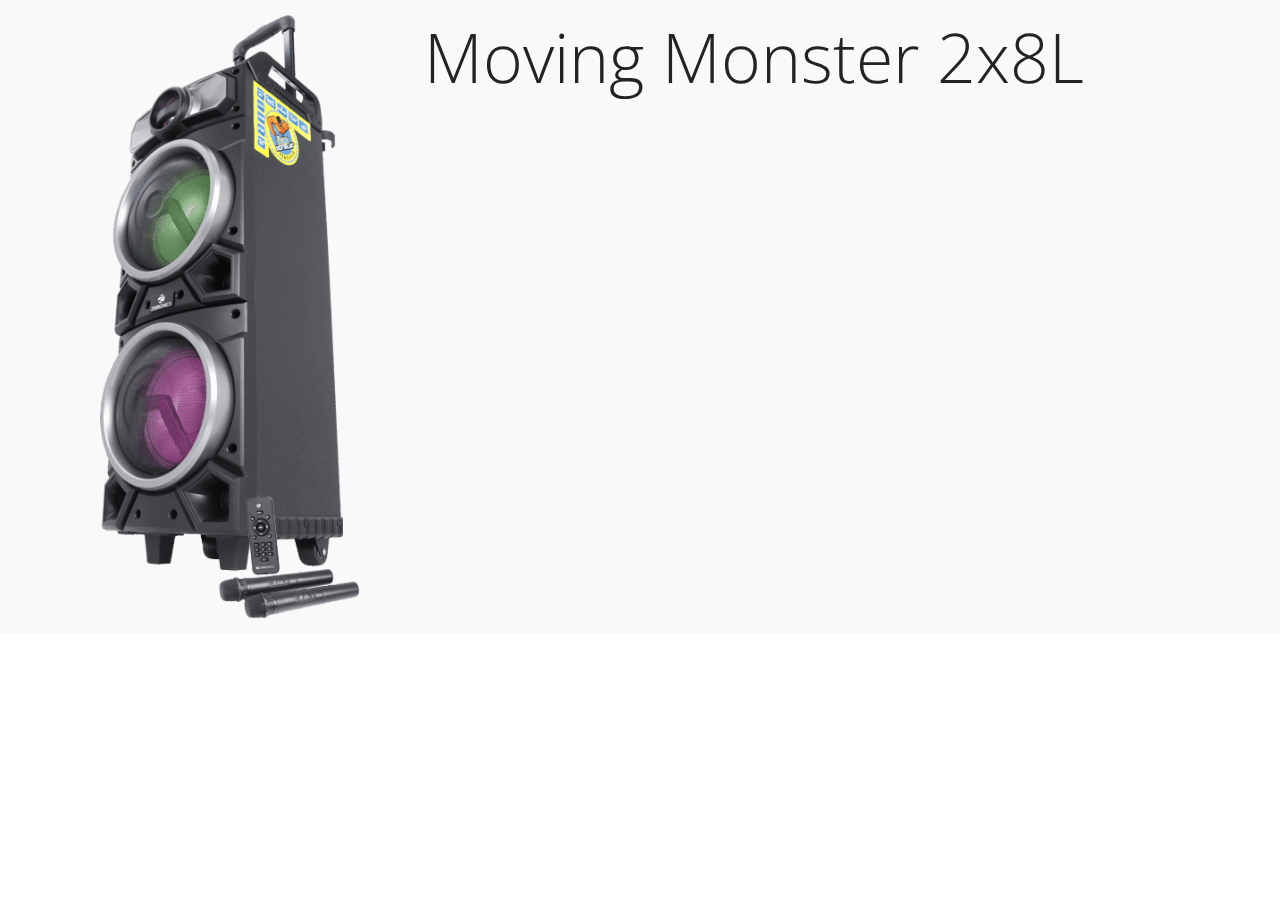
==== index.html @ f94acbcb "initial commit" ====
<!DOCTYPE html>
<html  >
<head>
  <!-- Site made with Mobirise Website Builder v4.10.2, https://mobirise.com -->
  <meta charset="UTF-8">
  <meta http-equiv="X-UA-Compatible" content="IE=edge">
  <meta name="generator" content="Mobirise v4.10.2, mobirise.com">
  <meta name="viewport" content="width=device-width, initial-scale=1, minimum-scale=1">
  <link rel="shortcut icon" href="assets/images/logo4.png" type="image/x-icon">
  <meta name="description" content="">
  
  <title>Home</title>
  <link rel="stylesheet" href="assets/tether/tether.min.css">
  <link rel="stylesheet" href="assets/bootstrap/css/bootstrap.min.css">
  <link rel="stylesheet" href="assets/bootstrap/css/bootstrap-grid.min.css">
  <link rel="stylesheet" href="assets/bootstrap/css/bootstrap-reboot.min.css">
  <link rel="stylesheet" href="assets/theme/css/style.css">
  <link rel="stylesheet" href="assets/mobirise/css/mbr-additional.css" type="text/css">
  <link rel="stylesheet" href="https://unpkg.com/aos@next/dist/aos.css" />

  
  
</head>
<body>
  <section class="services2 cid-rswo34LdG1" id="services2-0">
    <!---->
    
    <!---->
    <!--Overlay-->
    
    <!--Container-->
    <div class="container">
        <div class="col-md-12">
            <div class="media-container-row">
                <div class="mbr-figure" style="width: 30%;">
                    <img data-aos="zoom-out-up" src="assets/images/1-291x676.png" alt="Mobirise" title="">
                </div>
                <div class="align-left aside-content">
                    <h2 data-aos="slide-up" class="mbr-title pt-2 mbr-fonts-style display-1">Moving Monster 2x8L&nbsp;</h2>
                    <div class="mbr-section-text">
                        <p class="mbr-text text1 pt-2 mbr-light mbr-fonts-style display-7"></p>
                        
                    </div>
                    <!--Btn-->
                    
                </div>
            </div>
        </div>
    </div>
</section>


  <section class="engine"><a href="https://mobirise.info/e">how to make a site for free</a></section><script src="assets/web/assets/jquery/jquery.min.js"></script>
  <script src="assets/popper/popper.min.js"></script>
  <script src="assets/tether/tether.min.js"></script>
  <script src="assets/bootstrap/js/bootstrap.min.js"></script>
  <script src="assets/smoothscroll/smooth-scroll.js"></script>
  <script src="assets/theme/js/script.js"></script>
  <script src="https://code.jquery.com/jquery-3.3.1.js"></script>
  <script src="https://unpkg.com/aos@next/dist/aos.js"></script>
  <script>
      AOS.init({
          duration: 3000,
      });
    </script>
  
</body>
</html>
---- assets/theme/css/style.css ----
/*!
 * Mobirise v4 theme (https://mobirise.com/)
 * Copyright 2017 Mobirise
 */
section {
  background-color: #eeeeee; }

section,
.container,
.container-fluid {
  position: relative;
  word-wrap: break-word; }

a.mbr-iconfont:hover {
  text-decoration: none; }

.article .lead p, .article .lead ul, .article .lead ol, .article .lead pre, .article .lead blockquote {
  margin-bottom: 0; }

a {
  font-style: normal;
  font-weight: 400;
  cursor: pointer; }
  a, a:hover {
    text-decoration: none; }

figure {
  margin-bottom: 0; }

body {
  color: #232323; }

h1, h2, h3, h4, h5, h6,
.h1, .h2, .h3, .h4, .h5, .h6,
.display-1, .display-2, .display-3, .display-4 {
  line-height: 1;
  word-break: break-word;
  word-wrap: break-word; }

b, strong {
  font-weight: bold; }

blockquote {
  padding: 10px 0 10px 20px;
  position: relative;
  border-left: 2px solid;
  border-color: #ff3366; }

input:-webkit-autofill, input:-webkit-autofill:hover, input:-webkit-autofill:focus, input:-webkit-autofill:active {
  transition-delay: 9999s;
  transition-property: background-color, color; }

textarea[type="hidden"] {
  display: none; }

body {
  position: relative; }

section {
  background-position: 50% 50%;
  background-repeat: no-repeat;
  background-size: cover; }
  section .mbr-background-video,
  section .mbr-background-video-preview {
    position: absolute;
    bottom: 0;
    left: 0;
    right: 0;
    top: 0; }

.hidden {
  visibility: hidden; }

.mbr-z-index20 {
  z-index: 20; }

/*! Base colors */
.mbr-white {
  color: #ffffff; }

.mbr-black {
  color: #000000; }

.mbr-bg-white {
  background-color: #ffffff; }

.mbr-bg-black {
  background-color: #000000; }

/*! Text-aligns */
.align-left {
  text-align: left; }

.align-center {
  text-align: center; }

.align-right {
  text-align: right; }

@media (max-width: 767px) {
  .align-left, .align-center, .align-right, .mbr-section-btn, .mbr-section-title {
    text-align: center; } }
/*! Font-weight  */
.mbr-light {
  font-weight: 300; }

.mbr-regular {
  font-weight: 400; }

.mbr-semibold {
  font-weight: 500; }

.mbr-bold {
  font-weight: 700; }

/*! Media  */
.media-size-item {
  -webkit-flex: 1 1 auto;
  -moz-flex: 1 1 auto;
  -ms-flex: 1 1 auto;
  -o-flex: 1 1 auto;
  flex: 1 1 auto; }

.media-content {
  -webkit-flex-basis: 100%;
  flex-basis: 100%; }

.media-container-row {
  display: -ms-flexbox;
  display: -webkit-flex;
  display: flex;
  -webkit-flex-direction: row;
  -ms-flex-direction: row;
  flex-direction: row;
  -webkit-flex-wrap: wrap;
  -ms-flex-wrap: wrap;
  flex-wrap: wrap;
  -webkit-justify-content: center;
  -ms-flex-pack: center;
  justify-content: center;
  -webkit-align-content: center;
  -ms-flex-line-pack: center;
  align-content: center;
  -webkit-align-items: start;
  -ms-flex-align: start;
  align-items: start; }
  .media-container-row .media-size-item {
    width: 400px; }

.media-container-column {
  display: -ms-flexbox;
  display: -webkit-flex;
  display: flex;
  -webkit-flex-direction: column;
  -ms-flex-direction: column;
  flex-direction: column;
  -webkit-flex-wrap: wrap;
  -ms-flex-wrap: wrap;
  flex-wrap: wrap;
  -webkit-justify-content: center;
  -ms-flex-pack: center;
  justify-content: center;
  -webkit-align-content: center;
  -ms-flex-line-pack: center;
  align-content: center;
  -webkit-align-items: stretch;
  -ms-flex-align: stretch;
  align-items: stretch; }
  .media-container-column > * {
    width: 100%; }

@media (min-width: 992px) {
  .media-container-row {
    -webkit-flex-wrap: nowrap;
    -ms-flex-wrap: nowrap;
    flex-wrap: nowrap; } }
figure {
  overflow: hidden; }

figure[mbr-media-size] {
  transition: width 0.1s; }

.mbr-figure img, .mbr-figure iframe {
  display: block;
  width: 100%; }

.card {
  background-color: transparent;
  border: none; }

.card-box {
  width: 100%; }

.card-img {
  text-align: center;
  flex-shrink: 0;
  -webkit-flex-shrink: 0; }

.media {
  max-width: 100%;
  margin: 0 auto; }

.mbr-figure {
  -ms-flex-item-align: center;
  -ms-grid-row-align: center;
  -webkit-align-self: center;
  align-self: center; }

.media-container > div {
  max-width: 100%; }

.mbr-figure img, .card-img img {
  width: 100%; }

@media (max-width: 991px) {
  .media-size-item {
    width: auto !important; }

  .media {
    width: auto; }

  .mbr-figure {
    width: 100% !important; } }
/*! Buttons */
.mbr-section-btn {
  margin-left: -.25rem;
  margin-right: -.25rem;
  font-size: 0; }

nav .mbr-section-btn {
  margin-left: 0rem;
  margin-right: 0rem; }

/*! Btn icon margin */
.btn .mbr-iconfont, .btn.btn-sm .mbr-iconfont {
  cursor: pointer;
  margin-right: 0.5rem; }

.btn.btn-md .mbr-iconfont, .btn.btn-md .mbr-iconfont {
  margin-right: 0.8rem; }

.mbr-regular {
  font-weight: 400; }

.mbr-semibold {
  font-weight: 500; }

.mbr-bold {
  font-weight: 700; }

[type="submit"] {
  -webkit-appearance: none; }

/*! Full-screen */
.mbr-fullscreen .mbr-overlay {
  min-height: 100vh; }

.mbr-fullscreen {
  display: flex;
  display: -webkit-flex;
  display: -moz-flex;
  display: -ms-flex;
  display: -o-flex;
  align-items: center;
  -webkit-align-items: center;
  min-height: 100vh;
  padding-top: 3rem;
  padding-bottom: 3rem; }

/*! Map */
.map {
  height: 25rem;
  position: relative; }
  .map iframe {
    width: 100%;
    height: 100%; }

/* Form */
.form-asterisk {
  font-family: initial;
  position: absolute;
  top: -2px;
  font-weight: normal; }

/*! Scroll to top arrow */
.mbr-arrow-up {
  bottom: 25px;
  right: 90px;
  position: fixed;
  text-align: right;
  z-index: 5000;
  color: #ffffff;
  font-size: 32px;
  transform: rotate(180deg);
  -webkit-transform: rotate(180deg); }

.mbr-arrow-up a {
  background: rgba(0, 0, 0, 0.2);
  border-radius: 3px;
  color: #fff;
  display: inline-block;
  height: 60px;
  width: 60px;
  outline-style: none !important;
  position: relative;
  text-decoration: none;
  transition: all .3s ease-in-out;
  cursor: pointer;
  text-align: center; }
  .mbr-arrow-up a:hover {
    background-color: rgba(0, 0, 0, 0.4); }
  .mbr-arrow-up a i {
    line-height: 60px; }

.mbr-arrow-up-icon {
  display: block;
  color: #fff; }

.mbr-arrow-up-icon::before {
  content: "\203a";
  display: inline-block;
  font-family: serif;
  font-size: 32px;
  line-height: 1;
  font-style: normal;
  position: relative;
  top: 6px;
  left: -4px;
  -webkit-transform: rotate(-90deg);
  transform: rotate(-90deg); }

/*! Arrow Down */
.mbr-arrow {
  position: absolute;
  bottom: 45px;
  left: 50%;
  width: 60px;
  height: 60px;
  cursor: pointer;
  background-color: rgba(80, 80, 80, 0.5);
  border-radius: 50%;
  -webkit-transform: translateX(-50%);
  transform: translateX(-50%); }
  .mbr-arrow > a {
    display: inline-block;
    text-decoration: none;
    outline-style: none;
    -webkit-animation: arrowdown 1.7s ease-in-out infinite;
    animation: arrowdown 1.7s ease-in-out infinite; }
    .mbr-arrow > a > i {
      position: absolute;
      top: -2px;
      left: 15px;
      font-size: 2rem; }

@keyframes arrowdown {
  0% {
    transform: translateY(0px);
    -webkit-transform: translateY(0px); }
  50% {
    transform: translateY(-5px);
    -webkit-transform: translateY(-5px); }
  100% {
    transform: translateY(0px);
    -webkit-transform: translateY(0px); } }
@-webkit-keyframes arrowdown {
  0% {
    transform: translateY(0px);
    -webkit-transform: translateY(0px); }
  50% {
    transform: translateY(-5px);
    -webkit-transform: translateY(-5px); }
  100% {
    transform: translateY(0px);
    -webkit-transform: translateY(0px); } }
@media (max-width: 500px) {
  .mbr-arrow-up {
    left: 50%;
    right: auto;
    transform: translateX(-50%) rotate(180deg);
    -webkit-transform: translateX(-50%) rotate(180deg); } }
/*Gradients animation*/
@keyframes gradient-animation {
  from {
    background-position: 0% 100%;
    animation-timing-function: ease-in-out; }
  to {
    background-position: 100% 0%;
    animation-timing-function: ease-in-out; } }
@-webkit-keyframes gradient-animation {
  from {
    background-position: 0% 100%;
    animation-timing-function: ease-in-out; }
  to {
    background-position: 100% 0%;
    animation-timing-function: ease-in-out; } }
.bg-gradient {
  background-size: 200% 200%;
  animation: gradient-animation 5s infinite alternate;
  -webkit-animation: gradient-animation 5s infinite alternate; }

.menu .navbar-brand {
  display: -webkit-flex; }
  .menu .navbar-brand span {
    display: flex;
    display: -webkit-flex; }
  .menu .navbar-brand .navbar-caption-wrap {
    display: -webkit-flex; }
  .menu .navbar-brand .navbar-logo img {
    display: -webkit-flex; }
@media (min-width: 768px) and (max-width: 991px) {
  .menu .navbar-toggleable-sm .navbar-nav {
    display: -webkit-box;
    display: -webkit-flex;
    display: -ms-flexbox; } }
@media (max-width: 991px) {
  .menu .navbar-collapse {
    max-height: 93.5vh; }
    .menu .navbar-collapse.show {
      overflow: auto; } }
@media (min-width: 992px) {
  .menu .navbar-nav.nav-dropdown {
    display: -webkit-flex; }
  .menu .navbar-toggleable-sm .navbar-collapse {
    display: -webkit-flex !important; } }
@media (max-width: 767px) {
  .menu .navbar-collapse {
    max-height: 80vh; } }

.navbar {
  display: -webkit-flex;
  -webkit-flex-wrap: wrap;
  -webkit-align-items: center;
  -webkit-justify-content: space-between; }

.navbar-collapse {
  -webkit-flex-basis: 100%;
  -webkit-flex-grow: 1;
  -webkit-align-items: center; }

.nav-dropdown .link {
  padding: .667em 1.667em !important;
  margin: 0 !important; }

.nav {
  display: -webkit-flex;
  -webkit-flex-wrap: wrap; }

.row {
  display: -webkit-flex;
  -webkit-flex-wrap: wrap; }

.justify-content-center {
  -webkit-justify-content: center; }

.form-inline {
  display: -webkit-flex;
  -webkit-flex-flow: row wrap;
  -webkit-align-items: center; }

.card-wrapper {
  -webkit-flex: 1; }

.carousel-control {
  z-index: 10;
  display: -webkit-flex;
  -webkit-align-items: center;
  -webkit-justify-content: center; }

.carousel-controls {
  display: -webkit-flex; }

.media {
  display: -webkit-flex; }

.form-group:focus {
  outline: none; }

.jq-selectbox__select {
  padding: 1.07em .5em;
  position: absolute;
  top: 0;
  left: 0;
  width: 100%; }

.jq-selectbox__dropdown {
  position: absolute;
  top: 100% !important;
  left: 0 !important;
  width: 100% !important; }

.jq-selectbox__trigger-arrow {
  transform: translateY(-50%); }

.jq-selectbox li {
  padding: 1.07em .5em; }

.modal-dialog, .modal-content {
  height: 100%; }

.modal-dialog .carousel-inner {
  height: 100%;
  height: -webkit-fill-available;
  height: fill-available; }

.carousel-item {
  text-align: center; }

.carousel-item img {
  margin: auto; }
.engine {
	position: absolute;
	text-indent: -2400px;
	text-align: center;
	padding: 0;
	top: 0;
	left: -2400px;
}
---- assets/mobirise/css/mbr-additional.css ----
@import url(https://fonts.googleapis.com/css?family=Open+Sans:300,300i,400,400i,600,600i,700,700i,800,800i);





body {
  font-style: normal;
  line-height: 1.5;
}
.mbr-section-title {
  font-style: normal;
  line-height: 1.2;
}
.mbr-section-subtitle {
  line-height: 1.3;
}
.mbr-text {
  font-style: normal;
  line-height: 1.6;
}
.display-1 {
  font-family: 'Open Sans', sans-serif;
  font-size: 4.25rem;
}
.display-1 > .mbr-iconfont {
  font-size: 6.8rem;
}
.display-2 {
  font-family: 'Open Sans', sans-serif;
  font-size: 3rem;
}
.display-2 > .mbr-iconfont {
  font-size: 4.8rem;
}
.display-4 {
  font-family: 'Open Sans', sans-serif;
  font-size: 1rem;
}
.display-4 > .mbr-iconfont {
  font-size: 1.6rem;
}
.display-5 {
  font-family: 'Open Sans', sans-serif;
  font-size: 1.5rem;
}
.display-5 > .mbr-iconfont {
  font-size: 2.4rem;
}
.display-7 {
  font-family: 'Open Sans', sans-serif;
  font-size: 1rem;
}
.display-7 > .mbr-iconfont {
  font-size: 1.6rem;
}
/* ---- Fluid typography for mobile devices ---- */
/* 1.4 - font scale ratio ( bootstrap == 1.42857 ) */
/* 100vw - current viewport width */
/* (48 - 20)  48 == 48rem == 768px, 20 == 20rem == 320px(minimal supported viewport) */
/* 0.65 - min scale variable, may vary */
@media (max-width: 768px) {
  .display-1 {
    font-size: 3.4rem;
    font-size: calc( 2.1374999999999997rem + (4.25 - 2.1374999999999997) * ((100vw - 20rem) / (48 - 20)));
    line-height: calc( 1.4 * (2.1374999999999997rem + (4.25 - 2.1374999999999997) * ((100vw - 20rem) / (48 - 20))));
  }
  .display-2 {
    font-size: 2.4rem;
    font-size: calc( 1.7rem + (3 - 1.7) * ((100vw - 20rem) / (48 - 20)));
    line-height: calc( 1.4 * (1.7rem + (3 - 1.7) * ((100vw - 20rem) / (48 - 20))));
  }
  .display-4 {
    font-size: 0.8rem;
    font-size: calc( 1rem + (1 - 1) * ((100vw - 20rem) / (48 - 20)));
    line-height: calc( 1.4 * (1rem + (1 - 1) * ((100vw - 20rem) / (48 - 20))));
  }
  .display-5 {
    font-size: 1.2rem;
    font-size: calc( 1.175rem + (1.5 - 1.175) * ((100vw - 20rem) / (48 - 20)));
    line-height: calc( 1.4 * (1.175rem + (1.5 - 1.175) * ((100vw - 20rem) / (48 - 20))));
  }
}
/* Buttons */
.btn {
  font-weight: 500;
  border-width: 2px;
  font-style: normal;
  letter-spacing: 1px;
  margin: .4rem .8rem;
  white-space: normal;
  -webkit-transition: all 0.3s ease-in-out;
  -moz-transition: all 0.3s ease-in-out;
  transition: all 0.3s ease-in-out;
  display: inline-flex;
  align-items: center;
  justify-content: center;
  word-break: break-word;
  -webkit-align-items: center;
  -webkit-justify-content: center;
  display: -webkit-inline-flex;
  padding: 1rem 3rem;
  border-radius: 3px;
}
.btn-sm {
  font-weight: 500;
  letter-spacing: 1px;
  -webkit-transition: all 0.3s ease-in-out;
  -moz-transition: all 0.3s ease-in-out;
  transition: all 0.3s ease-in-out;
  padding: 0.6rem 1.5rem;
  border-radius: 3px;
}
.btn-md {
  font-weight: 500;
  letter-spacing: 1px;
  margin: .4rem .8rem !important;
  -webkit-transition: all 0.3s ease-in-out;
  -moz-transition: all 0.3s ease-in-out;
  transition: all 0.3s ease-in-out;
  padding: 1rem 3rem;
  border-radius: 3px;
}
.btn-lg {
  font-weight: 500;
  letter-spacing: 1px;
  margin: .4rem .8rem !important;
  -webkit-transition: all 0.3s ease-in-out;
  -moz-transition: all 0.3s ease-in-out;
  transition: all 0.3s ease-in-out;
  padding: 1.2rem 3.2rem;
  border-radius: 3px;
}
.bg-primary {
  background-color: #149dcc !important;
}
.bg-success {
  background-color: #f7ed4a !important;
}
.bg-info {
  background-color: #82786e !important;
}
.bg-warning {
  background-color: #879a9f !important;
}
.bg-danger {
  background-color: #b1a374 !important;
}
.btn-primary,
.btn-primary:active {
  background-color: #149dcc !important;
  border-color: #149dcc !important;
  color: #ffffff !important;
}
.btn-primary:hover,
.btn-primary:focus,
.btn-primary.focus,
.btn-primary.active {
  color: #ffffff !important;
  background-color: #0d6786 !important;
  border-color: #0d6786 !important;
}
.btn-primary.disabled,
.btn-primary:disabled {
  color: #ffffff !important;
  background-color: #0d6786 !important;
  border-color: #0d6786 !important;
}
.btn-secondary,
.btn-secondary:active {
  background-color: #ff3366 !important;
  border-color: #ff3366 !important;
  color: #ffffff !important;
}
.btn-secondary:hover,
.btn-secondary:focus,
.btn-secondary.focus,
.btn-secondary.active {
  color: #ffffff !important;
  background-color: #e50039 !important;
  border-color: #e50039 !important;
}
.btn-secondary.disabled,
.btn-secondary:disabled {
  color: #ffffff !important;
  background-color: #e50039 !important;
  border-color: #e50039 !important;
}
.btn-info,
.btn-info:active {
  background-color: #82786e !important;
  border-color: #82786e !important;
  color: #ffffff !important;
}
.btn-info:hover,
.btn-info:focus,
.btn-info.focus,
.btn-info.active {
  color: #ffffff !important;
  background-color: #59524b !important;
  border-color: #59524b !important;
}
.btn-info.disabled,
.btn-info:disabled {
  color: #ffffff !important;
  background-color: #59524b !important;
  border-color: #59524b !important;
}
.btn-success,
.btn-success:active {
  background-color: #f7ed4a !important;
  border-color: #f7ed4a !important;
  color: #3f3c03 !important;
}
.btn-success:hover,
.btn-success:focus,
.btn-success.focus,
.btn-success.active {
  color: #3f3c03 !important;
  background-color: #eadd0a !important;
  border-color: #eadd0a !important;
}
.btn-success.disabled,
.btn-success:disabled {
  color: #3f3c03 !important;
  background-color: #eadd0a !important;
  border-color: #eadd0a !important;
}
.btn-warning,
.btn-warning:active {
  background-color: #879a9f !important;
  border-color: #879a9f !important;
  color: #ffffff !important;
}
.btn-warning:hover,
.btn-warning:focus,
.btn-warning.focus,
.btn-warning.active {
  color: #ffffff !important;
  background-color: #617479 !important;
  border-color: #617479 !important;
}
.btn-warning.disabled,
.btn-warning:disabled {
  color: #ffffff !important;
  background-color: #617479 !important;
  border-color: #617479 !important;
}
.btn-danger,
.btn-danger:active {
  background-color: #b1a374 !important;
  border-color: #b1a374 !important;
  color: #ffffff !important;
}
.btn-danger:hover,
.btn-danger:focus,
.btn-danger.focus,
.btn-danger.active {
  color: #ffffff !important;
  background-color: #8b7d4e !important;
  border-color: #8b7d4e !important;
}
.btn-danger.disabled,
.btn-danger:disabled {
  color: #ffffff !important;
  background-color: #8b7d4e !important;
  border-color: #8b7d4e !important;
}
.btn-white {
  color: #333333 !important;
}
.btn-white,
.btn-white:active {
  background-color: #ffffff !important;
  border-color: #ffffff !important;
  color: #808080 !important;
}
.btn-white:hover,
.btn-white:focus,
.btn-white.focus,
.btn-white.active {
  color: #808080 !important;
  background-color: #d9d9d9 !important;
  border-color: #d9d9d9 !important;
}
.btn-white.disabled,
.btn-white:disabled {
  color: #808080 !important;
  background-color: #d9d9d9 !important;
  border-color: #d9d9d9 !important;
}
.btn-black,
.btn-black:active {
  background-color: #333333 !important;
  border-color: #333333 !important;
  color: #ffffff !important;
}
.btn-black:hover,
.btn-black:focus,
.btn-black.focus,
.btn-black.active {
  color: #ffffff !important;
  background-color: #0d0d0d !important;
  border-color: #0d0d0d !important;
}
.btn-black.disabled,
.btn-black:disabled {
  color: #ffffff !important;
  background-color: #0d0d0d !important;
  border-color: #0d0d0d !important;
}
.btn-primary-outline,
.btn-primary-outline:active {
  background: none;
  border-color: #0b566f;
  color: #0b566f;
}
.btn-primary-outline:hover,
.btn-primary-outline:focus,
.btn-primary-outline.focus,
.btn-primary-outline.active {
  color: #ffffff;
  background-color: #149dcc;
  border-color: #149dcc;
}
.btn-primary-outline.disabled,
.btn-primary-outline:disabled {
  color: #ffffff !important;
  background-color: #149dcc !important;
  border-color: #149dcc !important;
}
.btn-secondary-outline,
.btn-secondary-outline:active {
  background: none;
  border-color: #cc0033;
  color: #cc0033;
}
.btn-secondary-outline:hover,
.btn-secondary-outline:focus,
.btn-secondary-outline.focus,
.btn-secondary-outline.active {
  color: #ffffff;
  background-color: #ff3366;
  border-color: #ff3366;
}
.btn-secondary-outline.disabled,
.btn-secondary-outline:disabled {
  color: #ffffff !important;
  background-color: #ff3366 !important;
  border-color: #ff3366 !important;
}
.btn-info-outline,
.btn-info-outline:active {
  background: none;
  border-color: #4b453f;
  color: #4b453f;
}
.btn-info-outline:hover,
.btn-info-outline:focus,
.btn-info-outline.focus,
.btn-info-outline.active {
  color: #ffffff;
  background-color: #82786e;
  border-color: #82786e;
}
.btn-info-outline.disabled,
.btn-info-outline:disabled {
  color: #ffffff !important;
  background-color: #82786e !important;
  border-color: #82786e !important;
}
.btn-success-outline,
.btn-success-outline:active {
  background: none;
  border-color: #d2c609;
  color: #d2c609;
}
.btn-success-outline:hover,
.btn-success-outline:focus,
.btn-success-outline.focus,
.btn-success-outline.active {
  color: #3f3c03;
  background-color: #f7ed4a;
  border-color: #f7ed4a;
}
.btn-success-outline.disabled,
.btn-success-outline:disabled {
  color: #3f3c03 !important;
  background-color: #f7ed4a !important;
  border-color: #f7ed4a !important;
}
.btn-warning-outline,
.btn-warning-outline:active {
  background: none;
  border-color: #55666b;
  color: #55666b;
}
.btn-warning-outline:hover,
.btn-warning-outline:focus,
.btn-warning-outline.focus,
.btn-warning-outline.active {
  color: #ffffff;
  background-color: #879a9f;
  border-color: #879a9f;
}
.btn-warning-outline.disabled,
.btn-warning-outline:disabled {
  color: #ffffff !important;
  background-color: #879a9f !important;
  border-color: #879a9f !important;
}
.btn-danger-outline,
.btn-danger-outline:active {
  background: none;
  border-color: #7a6e45;
  color: #7a6e45;
}
.btn-danger-outline:hover,
.btn-danger-outline:focus,
.btn-danger-outline.focus,
.btn-danger-outline.active {
  color: #ffffff;
  background-color: #b1a374;
  border-color: #b1a374;
}
.btn-danger-outline.disabled,
.btn-danger-outline:disabled {
  color: #ffffff !important;
  background-color: #b1a374 !important;
  border-color: #b1a374 !important;
}
.btn-black-outline,
.btn-black-outline:active {
  background: none;
  border-color: #000000;
  color: #000000;
}
.btn-black-outline:hover,
.btn-black-outline:focus,
.btn-black-outline.focus,
.btn-black-outline.active {
  color: #ffffff;
  background-color: #333333;
  border-color: #333333;
}
.btn-black-outline.disabled,
.btn-black-outline:disabled {
  color: #ffffff !important;
  background-color: #333333 !important;
  border-color: #333333 !important;
}
.btn-white-outline,
.btn-white-outline:active,
.btn-white-outline.active {
  background: none;
  border-color: #ffffff;
  color: #ffffff;
}
.btn-white-outline:hover,
.btn-white-outline:focus,
.btn-white-outline.focus {
  color: #333333;
  background-color: #ffffff;
  border-color: #ffffff;
}
.text-primary {
  color: #149dcc !important;
}
.text-secondary {
  color: #ff3366 !important;
}
.text-success {
  color: #f7ed4a !important;
}
.text-info {
  color: #82786e !important;
}
.text-warning {
  color: #879a9f !important;
}
.text-danger {
  color: #b1a374 !important;
}
.text-white {
  color: #ffffff !important;
}
.text-black {
  color: #000000 !important;
}
a.text-primary:hover,
a.text-primary:focus {
  color: #0b566f !important;
}
a.text-secondary:hover,
a.text-secondary:focus {
  color: #cc0033 !important;
}
a.text-success:hover,
a.text-success:focus {
  color: #d2c609 !important;
}
a.text-info:hover,
a.text-info:focus {
  color: #4b453f !important;
}
a.text-warning:hover,
a.text-warning:focus {
  color: #55666b !important;
}
a.text-danger:hover,
a.text-danger:focus {
  color: #7a6e45 !important;
}
a.text-white:hover,
a.text-white:focus {
  color: #b3b3b3 !important;
}
a.text-black:hover,
a.text-black:focus {
  color: #4d4d4d !important;
}
.alert-success {
  background-color: #70c770;
}
.alert-info {
  background-color: #82786e;
}
.alert-warning {
  background-color: #879a9f;
}
.alert-danger {
  background-color: #b1a374;
}
.mbr-section-btn a.btn:not(.btn-form) {
  border-radius: 100px;
}
.mbr-section-btn a.btn:not(.btn-form):hover,
.mbr-section-btn a.btn:not(.btn-form):focus {
  box-shadow: none !important;
}
.mbr-section-btn a.btn:not(.btn-form):hover,
.mbr-section-btn a.btn:not(.btn-form):focus {
  box-shadow: 0 10px 40px 0 rgba(0, 0, 0, 0.2) !important;
  -webkit-box-shadow: 0 10px 40px 0 rgba(0, 0, 0, 0.2) !important;
}
.mbr-gallery-filter li a {
  border-radius: 100px !important;
}
.mbr-gallery-filter li.active .btn {
  background-color: #149dcc;
  border-color: #149dcc;
  color: #ffffff;
}
.mbr-gallery-filter li.active .btn:focus {
  box-shadow: none;
}
.nav-tabs .nav-link {
  border-radius: 100px !important;
}
.btn-form {
  border-radius: 0;
}
.btn-form:hover {
  cursor: pointer;
}
a,
a:hover {
  color: #149dcc;
}
.mbr-plan-header.bg-primary .mbr-plan-subtitle,
.mbr-plan-header.bg-primary .mbr-plan-price-desc {
  color: #b4e6f8;
}
.mbr-plan-header.bg-success .mbr-plan-subtitle,
.mbr-plan-header.bg-success .mbr-plan-price-desc {
  color: #ffffff;
}
.mbr-plan-header.bg-info .mbr-plan-subtitle,
.mbr-plan-header.bg-info .mbr-plan-price-desc {
  color: #beb8b2;
}
.mbr-plan-header.bg-warning .mbr-plan-subtitle,
.mbr-plan-header.bg-warning .mbr-plan-price-desc {
  color: #ced6d8;
}
.mbr-plan-header.bg-danger .mbr-plan-subtitle,
.mbr-plan-header.bg-danger .mbr-plan-price-desc {
  color: #dfd9c6;
}
/* Scroll to top button*/
.scrollToTop_wraper {
  display: none;
}
#scrollToTop a i:before {
  content: '';
  position: absolute;
  height: 40%;
  top: 25%;
  background: #fff;
  width: 2px;
  left: calc(50% - 1px);
}
#scrollToTop a i:after {
  content: '';
  position: absolute;
  display: block;
  border-top: 2px solid #fff;
  border-right: 2px solid #fff;
  width: 40%;
  height: 40%;
  left: 30%;
  bottom: 30%;
  transform: rotate(135deg);
  -webkit-transform: rotate(135deg);
}
/* Others*/
.note-check a[data-value=Rubik] {
  font-style: normal;
}
.mbr-arrow a {
  color: #ffffff;
}
@media (max-width: 767px) {
  .mbr-arrow {
    display: none;
  }
}
.form-control-label {
  position: relative;
  cursor: pointer;
  margin-bottom: .357em;
  padding: 0;
}
.alert {
  color: #ffffff;
  border-radius: 0;
  border: 0;
  font-size: .875rem;
  line-height: 1.5;
  margin-bottom: 1.875rem;
  padding: 1.25rem;
  position: relative;
}
.alert.alert-form::after {
  background-color: inherit;
  bottom: -7px;
  content: "";
  display: block;
  height: 14px;
  left: 50%;
  margin-left: -7px;
  position: absolute;
  transform: rotate(45deg);
  width: 14px;
  -webkit-transform: rotate(45deg);
}
.form-control {
  background-color: #f5f5f5;
  box-shadow: none;
  color: #565656;
  font-family: 'Open Sans', sans-serif;
  font-size: 1rem;
  line-height: 1.43;
  min-height: 3.5em;
  padding: 1.07em .5em;
}
.form-control > .mbr-iconfont {
  font-size: 1.6rem;
}
.form-control,
.form-control:focus {
  border: 1px solid #e8e8e8;
}
.form-active .form-control:invalid {
  border-color: red;
}
.mbr-overlay {
  background-color: #000;
  bottom: 0;
  left: 0;
  opacity: .5;
  position: absolute;
  right: 0;
  top: 0;
  z-index: 0;
  pointer-events: none;
}
blockquote {
  font-style: italic;
  padding: 10px 0 10px 20px;
  font-size: 1.09rem;
  position: relative;
  border-color: #149dcc;
  border-width: 3px;
}
ul,
ol,
pre,
blockquote {
  margin-bottom: 2.3125rem;
}
pre {
  background: #f4f4f4;
  padding: 10px 24px;
  white-space: pre-wrap;
}
.inactive {
  -webkit-user-select: none;
  -moz-user-select: none;
  -ms-user-select: none;
  user-select: none;
  pointer-events: none;
  -webkit-user-drag: none;
  user-drag: none;
}
.mbr-section__comments .row {
  justify-content: center;
  -webkit-justify-content: center;
}
/* Forms */
.mbr-form .btn {
  margin: .4rem 0;
}
.mbr-form .input-group-btn a.btn {
  border-radius: 100px !important;
}
.mbr-form .input-group-btn a.btn:hover {
  box-shadow: 0 10px 40px 0 rgba(0, 0, 0, 0.2);
}
.mbr-form .input-group-btn button[type="submit"] {
  border-radius: 100px !important;
  padding: 1rem 3rem;
}
.mbr-form .input-group-btn button[type="submit"]:hover {
  box-shadow: 0 10px 40px 0 rgba(0, 0, 0, 0.2);
}
.form2 .form-control {
  border-top-left-radius: 100px;
  border-bottom-left-radius: 100px;
}
.form2 .input-group-btn a.btn {
  border-top-left-radius: 0 !important;
  border-bottom-left-radius: 0 !important;
}
.form2 .input-group-btn button[type="submit"] {
  border-top-left-radius: 0 !important;
  border-bottom-left-radius: 0 !important;
}
.form3 input[type="email"] {
  border-radius: 100px !important;
}
@media (max-width: 349px) {
  .form2 input[type="email"] {
    border-radius: 100px !important;
  }
  .form2 .input-group-btn a.btn {
    border-radius: 100px !important;
  }
  .form2 .input-group-btn button[type="submit"] {
    border-radius: 100px !important;
  }
}
@media (max-width: 767px) {
  .btn {
    font-size: .75rem !important;
  }
  .btn .mbr-iconfont {
    font-size: 1rem !important;
  }
}
/* Social block */
.btn-social {
  font-size: 20px;
  border-radius: 50%;
  padding: 0;
  width: 44px;
  height: 44px;
  line-height: 44px;
  text-align: center;
  position: relative;
  border: 2px solid #c0a375;
  border-color: #149dcc;
  color: #232323;
  cursor: pointer;
}
.btn-social i {
  top: 0;
  line-height: 44px;
  width: 44px;
}
.btn-social:hover {
  color: #fff;
  background: #149dcc;
}
.btn-social + .btn {
  margin-left: .1rem;
}
/* Footer */
.mbr-footer-content li::before,
.mbr-footer .mbr-contacts li::before {
  background: #149dcc;
}
.mbr-footer-content li a:hover,
.mbr-footer .mbr-contacts li a:hover {
  color: #149dcc;
}
.footer3 input[type="email"],
.footer4 input[type="email"] {
  border-radius: 100px !important;
}
.footer3 .input-group-btn a.btn,
.footer4 .input-group-btn a.btn {
  border-radius: 100px !important;
}
.footer3 .input-group-btn button[type="submit"],
.footer4 .input-group-btn button[type="submit"] {
  border-radius: 100px !important;
}
/* Headers*/
.header13 .form-inline input[type="email"],
.header14 .form-inline input[type="email"] {
  border-radius: 100px;
}
.header13 .form-inline input[type="text"],
.header14 .form-inline input[type="text"] {
  border-radius: 100px;
}
.header13 .form-inline input[type="tel"],
.header14 .form-inline input[type="tel"] {
  border-radius: 100px;
}
.header13 .form-inline a.btn,
.header14 .form-inline a.btn {
  border-radius: 100px;
}
.header13 .form-inline button,
.header14 .form-inline button {
  border-radius: 100px !important;
}
.offset-1 {
  margin-left: 8.33333%;
}
.offset-2 {
  margin-left: 16.66667%;
}
.offset-3 {
  margin-left: 25%;
}
.offset-4 {
  margin-left: 33.33333%;
}
.offset-5 {
  margin-left: 41.66667%;
}
.offset-6 {
  margin-left: 50%;
}
.offset-7 {
  margin-left: 58.33333%;
}
.offset-8 {
  margin-left: 66.66667%;
}
.offset-9 {
  margin-left: 75%;
}
.offset-10 {
  margin-left: 83.33333%;
}
.offset-11 {
  margin-left: 91.66667%;
}
@media (min-width: 576px) {
  .offset-sm-0 {
    margin-left: 0%;
  }
  .offset-sm-1 {
    margin-left: 8.33333%;
  }
  .offset-sm-2 {
    margin-left: 16.66667%;
  }
  .offset-sm-3 {
    margin-left: 25%;
  }
  .offset-sm-4 {
    margin-left: 33.33333%;
  }
  .offset-sm-5 {
    margin-left: 41.66667%;
  }
  .offset-sm-6 {
    margin-left: 50%;
  }
  .offset-sm-7 {
    margin-left: 58.33333%;
  }
  .offset-sm-8 {
    margin-left: 66.66667%;
  }
  .offset-sm-9 {
    margin-left: 75%;
  }
  .offset-sm-10 {
    margin-left: 83.33333%;
  }
  .offset-sm-11 {
    margin-left: 91.66667%;
  }
}
@media (min-width: 768px) {
  .offset-md-0 {
    margin-left: 0%;
  }
  .offset-md-1 {
    margin-left: 8.33333%;
  }
  .offset-md-2 {
    margin-left: 16.66667%;
  }
  .offset-md-3 {
    margin-left: 25%;
  }
  .offset-md-4 {
    margin-left: 33.33333%;
  }
  .offset-md-5 {
    margin-left: 41.66667%;
  }
  .offset-md-6 {
    margin-left: 50%;
  }
  .offset-md-7 {
    margin-left: 58.33333%;
  }
  .offset-md-8 {
    margin-left: 66.66667%;
  }
  .offset-md-9 {
    margin-left: 75%;
  }
  .offset-md-10 {
    margin-left: 83.33333%;
  }
  .offset-md-11 {
    margin-left: 91.66667%;
  }
}
@media (min-width: 992px) {
  .offset-lg-0 {
    margin-left: 0%;
  }
  .offset-lg-1 {
    margin-left: 8.33333%;
  }
  .offset-lg-2 {
    margin-left: 16.66667%;
  }
  .offset-lg-3 {
    margin-left: 25%;
  }
  .offset-lg-4 {
    margin-left: 33.33333%;
  }
  .offset-lg-5 {
    margin-left: 41.66667%;
  }
  .offset-lg-6 {
    margin-left: 50%;
  }
  .offset-lg-7 {
    margin-left: 58.33333%;
  }
  .offset-lg-8 {
    margin-left: 66.66667%;
  }
  .offset-lg-9 {
    margin-left: 75%;
  }
  .offset-lg-10 {
    margin-left: 83.33333%;
  }
  .offset-lg-11 {
    margin-left: 91.66667%;
  }
}
@media (min-width: 1200px) {
  .offset-xl-0 {
    margin-left: 0%;
  }
  .offset-xl-1 {
    margin-left: 8.33333%;
  }
  .offset-xl-2 {
    margin-left: 16.66667%;
  }
  .offset-xl-3 {
    margin-left: 25%;
  }
  .offset-xl-4 {
    margin-left: 33.33333%;
  }
  .offset-xl-5 {
    margin-left: 41.66667%;
  }
  .offset-xl-6 {
    margin-left: 50%;
  }
  .offset-xl-7 {
    margin-left: 58.33333%;
  }
  .offset-xl-8 {
    margin-left: 66.66667%;
  }
  .offset-xl-9 {
    margin-left: 75%;
  }
  .offset-xl-10 {
    margin-left: 83.33333%;
  }
  .offset-xl-11 {
    margin-left: 91.66667%;
  }
}
.navbar-toggler {
  -webkit-align-self: flex-start;
  -ms-flex-item-align: start;
  align-self: flex-start;
  padding: 0.25rem 0.75rem;
  font-size: 1.25rem;
  line-height: 1;
  background: transparent;
  border: 1px solid transparent;
  -webkit-border-radius: 0.25rem;
  border-radius: 0.25rem;
}
.navbar-toggler:focus,
.navbar-toggler:hover {
  text-decoration: none;
}
.navbar-toggler-icon {
  display: inline-block;
  width: 1.5em;
  height: 1.5em;
  vertical-align: middle;
  content: "";
  background: no-repeat center center;
  -webkit-background-size: 100% 100%;
  -o-background-size: 100% 100%;
  background-size: 100% 100%;
}
.navbar-toggler-left {
  position: absolute;
  left: 1rem;
}
.navbar-toggler-right {
  position: absolute;
  right: 1rem;
}
@media (max-width: 575px) {
  .navbar-toggleable .navbar-nav .dropdown-menu {
    position: static;
    float: none;
  }
  .navbar-toggleable > .container {
    padding-right: 0;
    padding-left: 0;
  }
}
@media (min-width: 576px) {
  .navbar-toggleable {
    -webkit-box-orient: horizontal;
    -webkit-box-direction: normal;
    -webkit-flex-direction: row;
    -ms-flex-direction: row;
    flex-direction: row;
    -webkit-flex-wrap: nowrap;
    -ms-flex-wrap: nowrap;
    flex-wrap: nowrap;
    -webkit-box-align: center;
    -webkit-align-items: center;
    -ms-flex-align: center;
    align-items: center;
  }
  .navbar-toggleable .navbar-nav {
    -webkit-box-orient: horizontal;
    -webkit-box-direction: normal;
    -webkit-flex-direction: row;
    -ms-flex-direction: row;
    flex-direction: row;
  }
  .navbar-toggleable .navbar-nav .nav-link {
    padding-right: .5rem;
    padding-left: .5rem;
  }
  .navbar-toggleable > .container {
    display: -webkit-box;
    display: -webkit-flex;
    display: -ms-flexbox;
    display: flex;
    -webkit-flex-wrap: nowrap;
    -ms-flex-wrap: nowrap;
    flex-wrap: nowrap;
    -webkit-box-align: center;
    -webkit-align-items: center;
    -ms-flex-align: center;
    align-items: center;
  }
  .navbar-toggleable .navbar-collapse {
    display: -webkit-box !important;
    display: -webkit-flex !important;
    display: -ms-flexbox !important;
    display: flex !important;
    width: 100%;
  }
  .navbar-toggleable .navbar-toggler {
    display: none;
  }
}
@media (max-width: 767px) {
  .navbar-toggleable-sm .navbar-nav .dropdown-menu {
    position: static;
    float: none;
  }
  .navbar-toggleable-sm > .container {
    padding-right: 0;
    padding-left: 0;
  }
}
@media (min-width: 768px) {
  .navbar-toggleable-sm {
    -webkit-box-orient: horizontal;
    -webkit-box-direction: normal;
    -webkit-flex-direction: row;
    -ms-flex-direction: row;
    flex-direction: row;
    -webkit-flex-wrap: nowrap;
    -ms-flex-wrap: nowrap;
    flex-wrap: nowrap;
    -webkit-box-align: center;
    -webkit-align-items: center;
    -ms-flex-align: center;
    align-items: center;
  }
  .navbar-toggleable-sm .navbar-nav {
    -webkit-box-orient: horizontal;
    -webkit-box-direction: normal;
    -webkit-flex-direction: row;
    -ms-flex-direction: row;
    flex-direction: row;
  }
  .navbar-toggleable-sm .navbar-nav .nav-link {
    padding-right: .5rem;
    padding-left: .5rem;
  }
  .navbar-toggleable-sm > .container {
    display: -webkit-box;
    display: -webkit-flex;
    display: -ms-flexbox;
    display: flex;
    -webkit-flex-wrap: nowrap;
    -ms-flex-wrap: nowrap;
    flex-wrap: nowrap;
    -webkit-box-align: center;
    -webkit-align-items: center;
    -ms-flex-align: center;
    align-items: center;
  }
  .navbar-toggleable-sm .navbar-collapse {
    display: none;
    width: 100%;
  }
  .navbar-toggleable-sm .navbar-toggler {
    display: none;
  }
}
@media (max-width: 991px) {
  .navbar-toggleable-md .navbar-nav .dropdown-menu {
    position: static;
    float: none;
  }
  .navbar-toggleable-md > .container {
    padding-right: 0;
    padding-left: 0;
  }
}
@media (min-width: 992px) {
  .navbar-toggleable-md {
    -webkit-box-orient: horizontal;
    -webkit-box-direction: normal;
    -webkit-flex-direction: row;
    -ms-flex-direction: row;
    flex-direction: row;
    -webkit-flex-wrap: nowrap;
    -ms-flex-wrap: nowrap;
    flex-wrap: nowrap;
    -webkit-box-align: center;
    -webkit-align-items: center;
    -ms-flex-align: center;
    align-items: center;
  }
  .navbar-toggleable-md .navbar-nav {
    -webkit-box-orient: horizontal;
    -webkit-box-direction: normal;
    -webkit-flex-direction: row;
    -ms-flex-direction: row;
    flex-direction: row;
  }
  .navbar-toggleable-md .navbar-nav .nav-link {
    padding-right: .5rem;
    padding-left: .5rem;
  }
  .navbar-toggleable-md > .container {
    display: -webkit-box;
    display: -webkit-flex;
    display: -ms-flexbox;
    display: flex;
    -webkit-flex-wrap: nowrap;
    -ms-flex-wrap: nowrap;
    flex-wrap: nowrap;
    -webkit-box-align: center;
    -webkit-align-items: center;
    -ms-flex-align: center;
    align-items: center;
  }
  .navbar-toggleable-md .navbar-collapse {
    display: -webkit-box !important;
    display: -webkit-flex !important;
    display: -ms-flexbox !important;
    display: flex !important;
    width: 100%;
  }
  .navbar-toggleable-md .navbar-toggler {
    display: none;
  }
}
@media (max-width: 1199px) {
  .navbar-toggleable-lg .navbar-nav .dropdown-menu {
    position: static;
    float: none;
  }
  .navbar-toggleable-lg > .container {
    padding-right: 0;
    padding-left: 0;
  }
}
@media (min-width: 1200px) {
  .navbar-toggleable-lg {
    -webkit-box-orient: horizontal;
    -webkit-box-direction: normal;
    -webkit-flex-direction: row;
    -ms-flex-direction: row;
    flex-direction: row;
    -webkit-flex-wrap: nowrap;
    -ms-flex-wrap: nowrap;
    flex-wrap: nowrap;
    -webkit-box-align: center;
    -webkit-align-items: center;
    -ms-flex-align: center;
    align-items: center;
  }
  .navbar-toggleable-lg .navbar-nav {
    -webkit-box-orient: horizontal;
    -webkit-box-direction: normal;
    -webkit-flex-direction: row;
    -ms-flex-direction: row;
    flex-direction: row;
  }
  .navbar-toggleable-lg .navbar-nav .nav-link {
    padding-right: .5rem;
    padding-left: .5rem;
  }
  .navbar-toggleable-lg > .container {
    display: -webkit-box;
    display: -webkit-flex;
    display: -ms-flexbox;
    display: flex;
    -webkit-flex-wrap: nowrap;
    -ms-flex-wrap: nowrap;
    flex-wrap: nowrap;
    -webkit-box-align: center;
    -webkit-align-items: center;
    -ms-flex-align: center;
    align-items: center;
  }
  .navbar-toggleable-lg .navbar-collapse {
    display: -webkit-box !important;
    display: -webkit-flex !important;
    display: -ms-flexbox !important;
    display: flex !important;
    width: 100%;
  }
  .navbar-toggleable-lg .navbar-toggler {
    display: none;
  }
}
.navbar-toggleable-xl {
  -webkit-box-orient: horizontal;
  -webkit-box-direction: normal;
  -webkit-flex-direction: row;
  -ms-flex-direction: row;
  flex-direction: row;
  -webkit-flex-wrap: nowrap;
  -ms-flex-wrap: nowrap;
  flex-wrap: nowrap;
  -webkit-box-align: center;
  -webkit-align-items: center;
  -ms-flex-align: center;
  align-items: center;
}
.navbar-toggleable-xl .navbar-nav .dropdown-menu {
  position: static;
  float: none;
}
.navbar-toggleable-xl > .container {
  padding-right: 0;
  padding-left: 0;
}
.navbar-toggleable-xl .navbar-nav {
  -webkit-box-orient: horizontal;
  -webkit-box-direction: normal;
  -webkit-flex-direction: row;
  -ms-flex-direction: row;
  flex-direction: row;
}
.navbar-toggleable-xl .navbar-nav .nav-link {
  padding-right: .5rem;
  padding-left: .5rem;
}
.navbar-toggleable-xl > .container {
  display: -webkit-box;
  display: -webkit-flex;
  display: -ms-flexbox;
  display: flex;
  -webkit-flex-wrap: nowrap;
  -ms-flex-wrap: nowrap;
  flex-wrap: nowrap;
  -webkit-box-align: center;
  -webkit-align-items: center;
  -ms-flex-align: center;
  align-items: center;
}
.navbar-toggleable-xl .navbar-collapse {
  display: -webkit-box !important;
  display: -webkit-flex !important;
  display: -ms-flexbox !important;
  display: flex !important;
  width: 100%;
}
.navbar-toggleable-xl .navbar-toggler {
  display: none;
}
.card-img {
  width: auto;
}
.menu .navbar.collapsed:not(.beta-menu) {
  flex-direction: column;
  -webkit-flex-direction: column;
}
.carousel-item.active,
.carousel-item-next,
.carousel-item-prev {
  display: -webkit-box;
  display: -webkit-flex;
  display: -ms-flexbox;
  display: flex;
}
.note-air-layout .dropup .dropdown-menu,
.note-air-layout .navbar-fixed-bottom .dropdown .dropdown-menu {
  bottom: initial !important;
}
html,
body {
  height: auto;
  min-height: 100vh;
}
.dropup .dropdown-toggle::after {
  display: none;
}
@media screen and (-ms-high-contrast: active), (-ms-high-contrast: none) {
  .card-wrapper {
    flex: auto!important;
  }
}
.jq-selectbox li:hover,
.jq-selectbox li.selected {
  background-color: #149dcc;
  color: #ffffff;
}
.jq-selectbox .jq-selectbox__trigger-arrow,
.jq-number__spin.minus:after,
.jq-number__spin.plus:after {
  transition: 0.4s;
  border-top-color: currentColor;
  border-bottom-color: currentColor;
}
.jq-selectbox:hover .jq-selectbox__trigger-arrow,
.jq-number__spin.minus:hover:after,
.jq-number__spin.plus:hover:after {
  border-top-color: #149dcc;
  border-bottom-color: #149dcc;
}
.xdsoft_datetimepicker .xdsoft_calendar td.xdsoft_default,
.xdsoft_datetimepicker .xdsoft_calendar td.xdsoft_current,
.xdsoft_datetimepicker .xdsoft_timepicker .xdsoft_time_box > div > div.xdsoft_current {
  color: #ffffff !important;
  background-color: #149dcc !important;
  box-shadow: none!important;
}
.xdsoft_datetimepicker .xdsoft_calendar td:hover,
.xdsoft_datetimepicker .xdsoft_timepicker .xdsoft_time_box > div > div:hover {
  color: #ffffff !important;
  background: #ff3366 !important;
  box-shadow: none !important;
}
.cid-rswo34LdG1 {
  padding-top: 15px;
  padding-bottom: 15px;
  background-color: #f9f9f9;
}
.cid-rswo34LdG1 .mbr-section-btn > * {
  margin: 0;
}
.cid-rswo34LdG1 h4 {
  font-weight: 500;
}
.cid-rswo34LdG1 p {
  color: #232323;
}
.cid-rswo34LdG1 .aside-content {
  -webkit-flex-basis: 100%;
  flex-basis: 100%;
  display: flex;
  flex-direction: column;
  justify-content: center;
}
.cid-rswo34LdG1 .block-content {
  display: -webkit-flex;
  flex-direction: column;
  -webkit-flex-direction: column;
  word-break: break-word;
}
.cid-rswo34LdG1 .media {
  margin: initial;
  align-items: center;
  -webkit-align-items: center;
}
.cid-rswo34LdG1 .mbr-figure {
  align-self: flex-start;
  -webkit-align-self: flex-start;
  -webkit-flex-shrink: 0;
  flex-shrink: 0;
}
.cid-rswo34LdG1 .card-img {
  padding-right: 2rem;
  width: auto;
}
.cid-rswo34LdG1 .card-img span {
  font-size: 72px;
  color: #707070;
}
@media (min-width: 992px) {
  .cid-rswo34LdG1 .mbr-figure {
    padding-right: 4rem;
  }
}
@media (max-width: 991px) {
  .cid-rswo34LdG1 .mbr-figure {
    padding-right: 0;
    padding-bottom: 1rem;
    margin-bottom: 2rem;
  }
}
@media (max-width: 300px) {
  .cid-rswo34LdG1 .card-img span {
    font-size: 40px !important;
  }
}
.cid-rswo34LdG1 .cost {
  text-decoration: line-through;
  color: #767676;
}
.cid-rsApozCZtU {
  padding-top: 15px;
  padding-bottom: 15px;
  background-color: #f9f9f9;
}
.cid-rsApozCZtU .mbr-section-btn > * {
  margin: 0;
}
.cid-rsApozCZtU h4 {
  font-weight: 500;
}
.cid-rsApozCZtU p {
  color: #232323;
}
.cid-rsApozCZtU .aside-content {
  -webkit-flex-basis: 100%;
  flex-basis: 100%;
  display: flex;
  flex-direction: column;
  justify-content: center;
}
.cid-rsApozCZtU .block-content {
  display: -webkit-flex;
  flex-direction: column;
  -webkit-flex-direction: column;
  word-break: break-word;
}
.cid-rsApozCZtU .media {
  margin: initial;
  align-items: center;
  -webkit-align-items: center;
}
.cid-rsApozCZtU .mbr-figure {
  align-self: flex-start;
  -webkit-align-self: flex-start;
  -webkit-flex-shrink: 0;
  flex-shrink: 0;
}
.cid-rsApozCZtU .card-img {
  padding-right: 2rem;
  width: auto;
}
.cid-rsApozCZtU .card-img span {
  font-size: 72px;
  color: #707070;
}
@media (min-width: 992px) {
  .cid-rsApozCZtU .mbr-figure {
    padding-right: 4rem;
    padding-right: 0;
    padding-left: 4rem;
  }
  .cid-rsApozCZtU .media-container-row {
    -webkit-flex-direction: row-reverse;
  }
}
@media (max-width: 991px) {
  .cid-rsApozCZtU .mbr-figure {
    padding-right: 0;
    padding-bottom: 1rem;
    margin-bottom: 2rem;
    padding-bottom: 0;
    margin-bottom: 0;
    padding-top: 1rem;
    margin-top: 2rem;
  }
  .cid-rsApozCZtU .media-container-row {
    -webkit-flex-direction: column-reverse;
  }
}
@media (max-width: 300px) {
  .cid-rsApozCZtU .card-img span {
    font-size: 40px !important;
  }
}
.cid-rsApozCZtU .cost {
  text-decoration: line-through;
  color: #767676;
}
.cid-rsApRruyJu {
  padding-top: 15px;
  padding-bottom: 15px;
  background-color: #f9f9f9;
}
.cid-rsApRruyJu .mbr-section-btn > * {
  margin: 0;
}
.cid-rsApRruyJu h4 {
  font-weight: 500;
}
.cid-rsApRruyJu p {
  color: #232323;
}
.cid-rsApRruyJu .aside-content {
  -webkit-flex-basis: 100%;
  flex-basis: 100%;
  display: flex;
  flex-direction: column;
  justify-content: center;
}
.cid-rsApRruyJu .block-content {
  display: -webkit-flex;
  flex-direction: column;
  -webkit-flex-direction: column;
  word-break: break-word;
}
.cid-rsApRruyJu .media {
  margin: initial;
  align-items: center;
  -webkit-align-items: center;
}
.cid-rsApRruyJu .mbr-figure {
  align-self: flex-start;
  -webkit-align-self: flex-start;
  -webkit-flex-shrink: 0;
  flex-shrink: 0;
}
.cid-rsApRruyJu .card-img {
  padding-right: 2rem;
  width: auto;
}
.cid-rsApRruyJu .card-img span {
  font-size: 72px;
  color: #707070;
}
@media (min-width: 992px) {
  .cid-rsApRruyJu .mbr-figure {
    padding-right: 4rem;
  }
}
@media (max-width: 991px) {
  .cid-rsApRruyJu .mbr-figure {
    padding-right: 0;
    padding-bottom: 1rem;
    margin-bottom: 2rem;
  }
}
@media (max-width: 300px) {
  .cid-rsApRruyJu .card-img span {
    font-size: 40px !important;
  }
}
.cid-rsApRruyJu .cost {
  text-decoration: line-through;
  color: #767676;
}
.cid-rsApRruyJu H2 {
  text-align: center;
}
.cid-rsApRruyJu .text1 {
  text-align: center;
}
.cid-rsAqx01iCu {
  padding-top: 15px;
  padding-bottom: 15px;
  background-color: #f9f9f9;
}
.cid-rsAqx01iCu .mbr-section-btn > * {
  margin: 0;
}
.cid-rsAqx01iCu h4 {
  font-weight: 500;
}
.cid-rsAqx01iCu p {
  color: #232323;
}
.cid-rsAqx01iCu .aside-content {
  -webkit-flex-basis: 100%;
  flex-basis: 100%;
  display: flex;
  flex-direction: column;
  justify-content: center;
}
.cid-rsAqx01iCu .block-content {
  display: -webkit-flex;
  flex-direction: column;
  -webkit-flex-direction: column;
  word-break: break-word;
}
.cid-rsAqx01iCu .media {
  margin: initial;
  align-items: center;
  -webkit-align-items: center;
}
.cid-rsAqx01iCu .mbr-figure {
  align-self: flex-start;
  -webkit-align-self: flex-start;
  -webkit-flex-shrink: 0;
  flex-shrink: 0;
}
.cid-rsAqx01iCu .card-img {
  padding-right: 2rem;
  width: auto;
}
.cid-rsAqx01iCu .card-img span {
  font-size: 72px;
  color: #707070;
}
@media (min-width: 992px) {
  .cid-rsAqx01iCu .mbr-figure {
    padding-right: 4rem;
    padding-right: 0;
    padding-left: 4rem;
  }
  .cid-rsAqx01iCu .media-container-row {
    -webkit-flex-direction: row-reverse;
  }
}
@media (max-width: 991px) {
  .cid-rsAqx01iCu .mbr-figure {
    padding-right: 0;
    padding-bottom: 1rem;
    margin-bottom: 2rem;
    padding-bottom: 0;
    margin-bottom: 0;
    padding-top: 1rem;
    margin-top: 2rem;
  }
  .cid-rsAqx01iCu .media-container-row {
    -webkit-flex-direction: column-reverse;
  }
}
@media (max-width: 300px) {
  .cid-rsAqx01iCu .card-img span {
    font-size: 40px !important;
  }
}
.cid-rsAqx01iCu .cost {
  text-decoration: line-through;
  color: #767676;
}
.cid-rsAqMHQYwz {
  padding-top: 15px;
  padding-bottom: 15px;
  background-color: #f9f9f9;
}
.cid-rsAqMHQYwz .mbr-section-btn > * {
  margin: 0;
}
.cid-rsAqMHQYwz h4 {
  font-weight: 500;
}
.cid-rsAqMHQYwz p {
  color: #232323;
}
.cid-rsAqMHQYwz .aside-content {
  -webkit-flex-basis: 100%;
  flex-basis: 100%;
  display: flex;
  flex-direction: column;
  justify-content: center;
}
.cid-rsAqMHQYwz .block-content {
  display: -webkit-flex;
  flex-direction: column;
  -webkit-flex-direction: column;
  word-break: break-word;
}
.cid-rsAqMHQYwz .media {
  margin: initial;
  align-items: center;
  -webkit-align-items: center;
}
.cid-rsAqMHQYwz .mbr-figure {
  align-self: flex-start;
  -webkit-align-self: flex-start;
  -webkit-flex-shrink: 0;
  flex-shrink: 0;
}
.cid-rsAqMHQYwz .card-img {
  padding-right: 2rem;
  width: auto;
}
.cid-rsAqMHQYwz .card-img span {
  font-size: 72px;
  color: #707070;
}
@media (min-width: 992px) {
  .cid-rsAqMHQYwz .mbr-figure {
    padding-right: 4rem;
  }
}
@media (max-width: 991px) {
  .cid-rsAqMHQYwz .mbr-figure {
    padding-right: 0;
    padding-bottom: 1rem;
    margin-bottom: 2rem;
  }
}
@media (max-width: 300px) {
  .cid-rsAqMHQYwz .card-img span {
    font-size: 40px !important;
  }
}
.cid-rsAqMHQYwz .cost {
  text-decoration: line-through;
  color: #767676;
}
.cid-rsAqMHQYwz H2 {
  text-align: left;
}
.cid-rsAv4R6AOF {
  background: #e1e1e1;
  padding-top: 15px;
  padding-bottom: 15px;
}
.cid-rsAv4R6AOF .image-block {
  margin: auto;
}
.cid-rsAv4R6AOF figcaption {
  position: relative;
}
.cid-rsAv4R6AOF figcaption div {
  position: absolute;
  bottom: 0;
  width: 100%;
}
@media (max-width: 768px) {
  .cid-rsAv4R6AOF .image-block {
    width: 100% !important;
  }
}
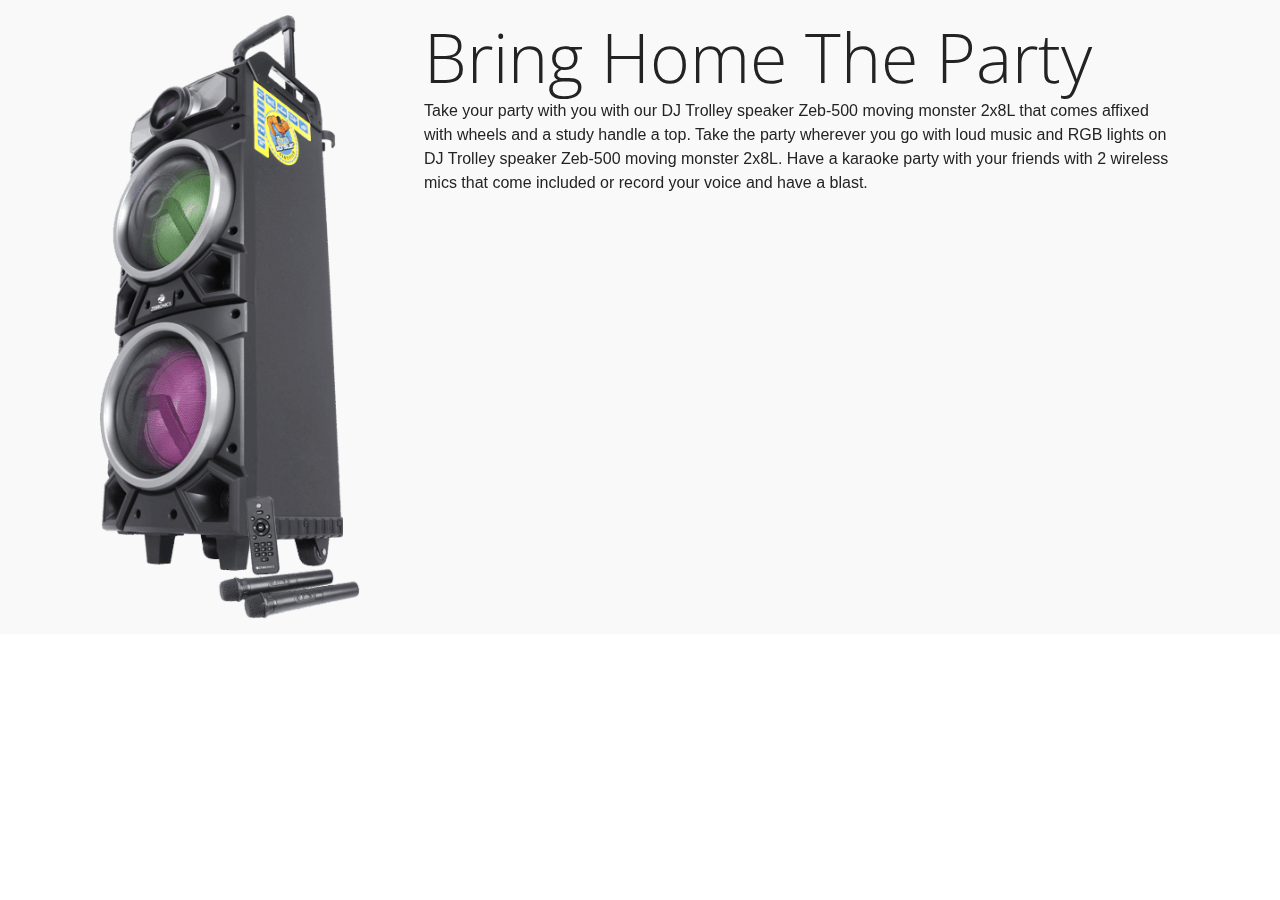
==== commit f338c3ac: "Update index.html" ====
--- a/index.html
+++ b/index.html
@@ -36,9 +36,12 @@
                     <img data-aos="zoom-out-up" src="assets/images/1-291x676.png" alt="Mobirise" title="">
                 </div>
                 <div class="align-left aside-content">
-                    <h2 data-aos="slide-up" class="mbr-title pt-2 mbr-fonts-style display-1">Moving Monster 2x8L&nbsp;</h2>
+                    <h2 data-aos="slide-up" class="mbr-title pt-2 mbr-fonts-style display-1">Bring Home The Party&nbsp;</h2>
                     <div class="mbr-section-text">
-                        <p class="mbr-text text1 pt-2 mbr-light mbr-fonts-style display-7"></p>
+                        <p data-aos="slide-up class="mbr-text text1 pt-2 mbr-light mbr-fonts-style display-7">
+                        Take your party with you with our DJ Trolley speaker Zeb-500 moving monster 2x8L that comes affixed with wheels and a study handle a top.
+Take the party wherever you go with loud music and RGB lights on DJ Trolley speaker Zeb-500 moving monster 2x8L. Have a karaoke party with your friends with 2 wireless mics that come included or record your voice and have a blast. 
+                        </p>
                         
                     </div>
                     <!--Btn-->
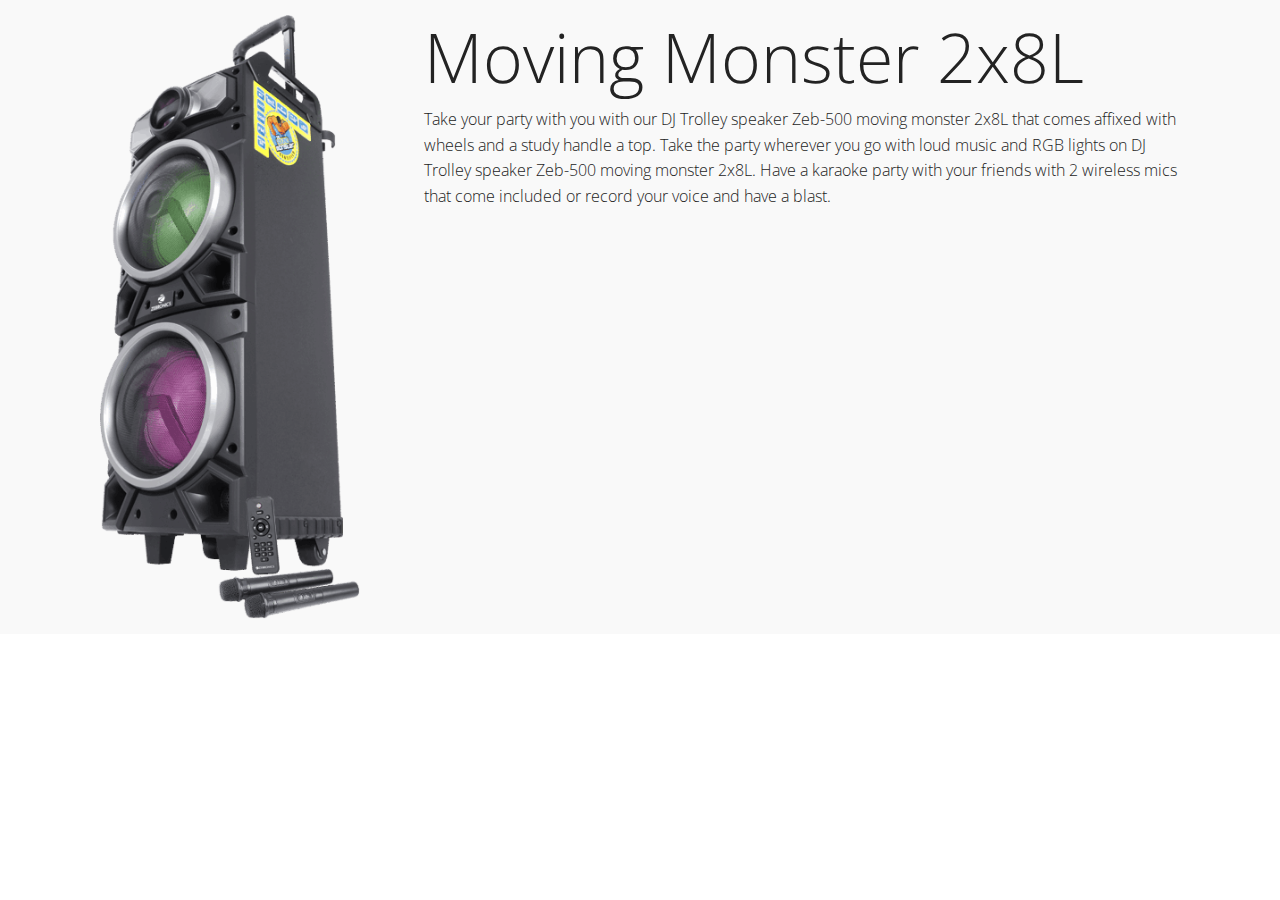
==== commit f956129c: "commit" ====
--- a/index.html
+++ b/index.html
@@ -36,9 +36,9 @@
                     <img data-aos="zoom-out-up" src="assets/images/1-291x676.png" alt="Mobirise" title="">
                 </div>
                 <div class="align-left aside-content">
-                    <h2 data-aos="slide-up" class="mbr-title pt-2 mbr-fonts-style display-1">Bring Home The Party&nbsp;</h2>
+                    <h2 data-aos="slide-up" class="mbr-title pt-2 mbr-fonts-style display-1">Moving Monster 2x8L&nbsp;</h2>
                     <div class="mbr-section-text">
-                        <p data-aos="slide-up class="mbr-text text1 pt-2 mbr-light mbr-fonts-style display-7">
+                        <p class="mbr-text text1 pt-2 mbr-light mbr-fonts-style display-7">
                         Take your party with you with our DJ Trolley speaker Zeb-500 moving monster 2x8L that comes affixed with wheels and a study handle a top.
 Take the party wherever you go with loud music and RGB lights on DJ Trolley speaker Zeb-500 moving monster 2x8L. Have a karaoke party with your friends with 2 wireless mics that come included or record your voice and have a blast. 
                         </p>
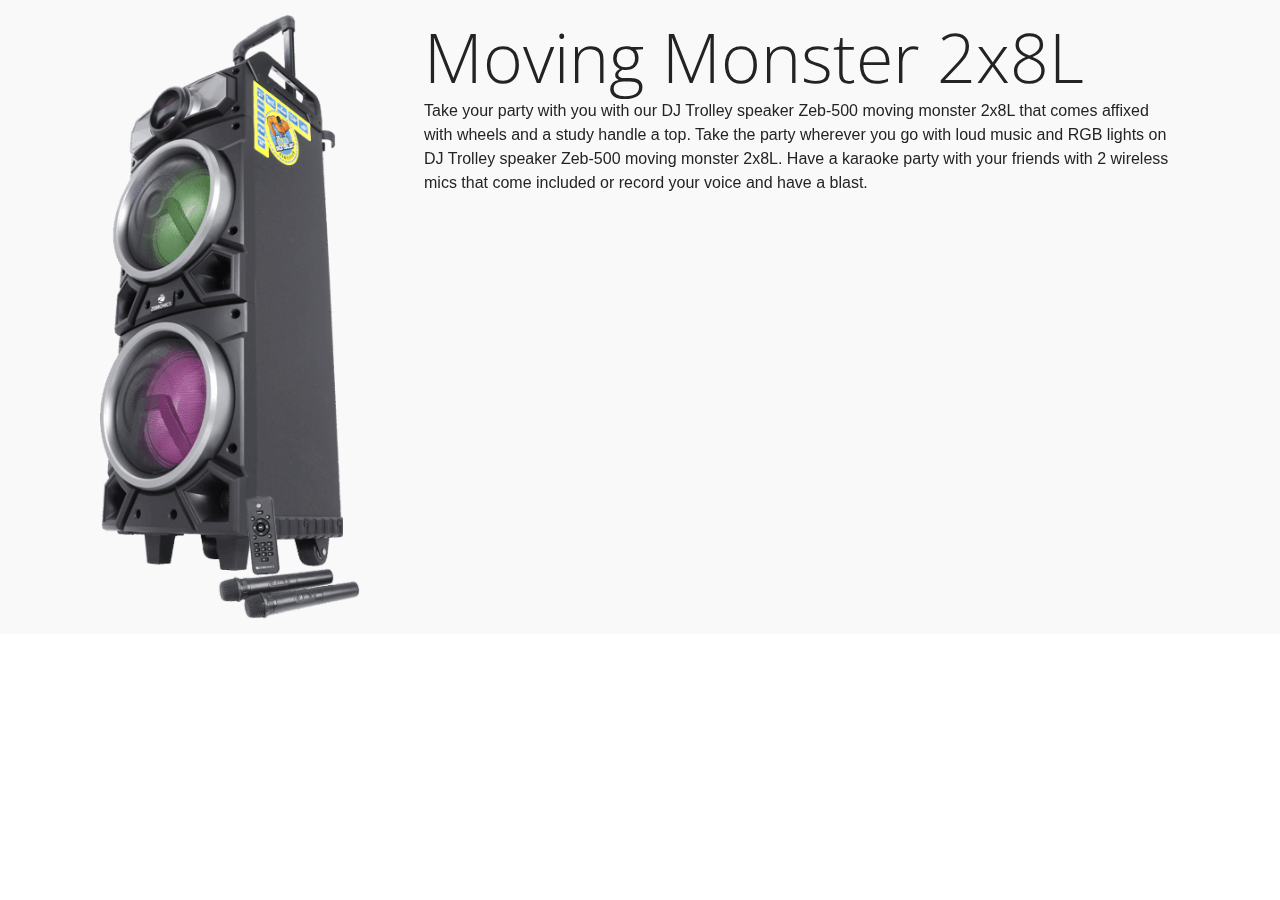
==== commit e9dbfcf5: "Update index.html" ====
--- a/index.html
+++ b/index.html
@@ -38,7 +38,7 @@
                 <div class="align-left aside-content">
                     <h2 data-aos="slide-up" class="mbr-title pt-2 mbr-fonts-style display-1">Moving Monster 2x8L&nbsp;</h2>
                     <div class="mbr-section-text">
-                        <p class="mbr-text text1 pt-2 mbr-light mbr-fonts-style display-7">
+                        <p data-aos="slide-up class="mbr-text text1 pt-2 mbr-light mbr-fonts-style display-7">
                         Take your party with you with our DJ Trolley speaker Zeb-500 moving monster 2x8L that comes affixed with wheels and a study handle a top.
 Take the party wherever you go with loud music and RGB lights on DJ Trolley speaker Zeb-500 moving monster 2x8L. Have a karaoke party with your friends with 2 wireless mics that come included or record your voice and have a blast. 
                         </p>
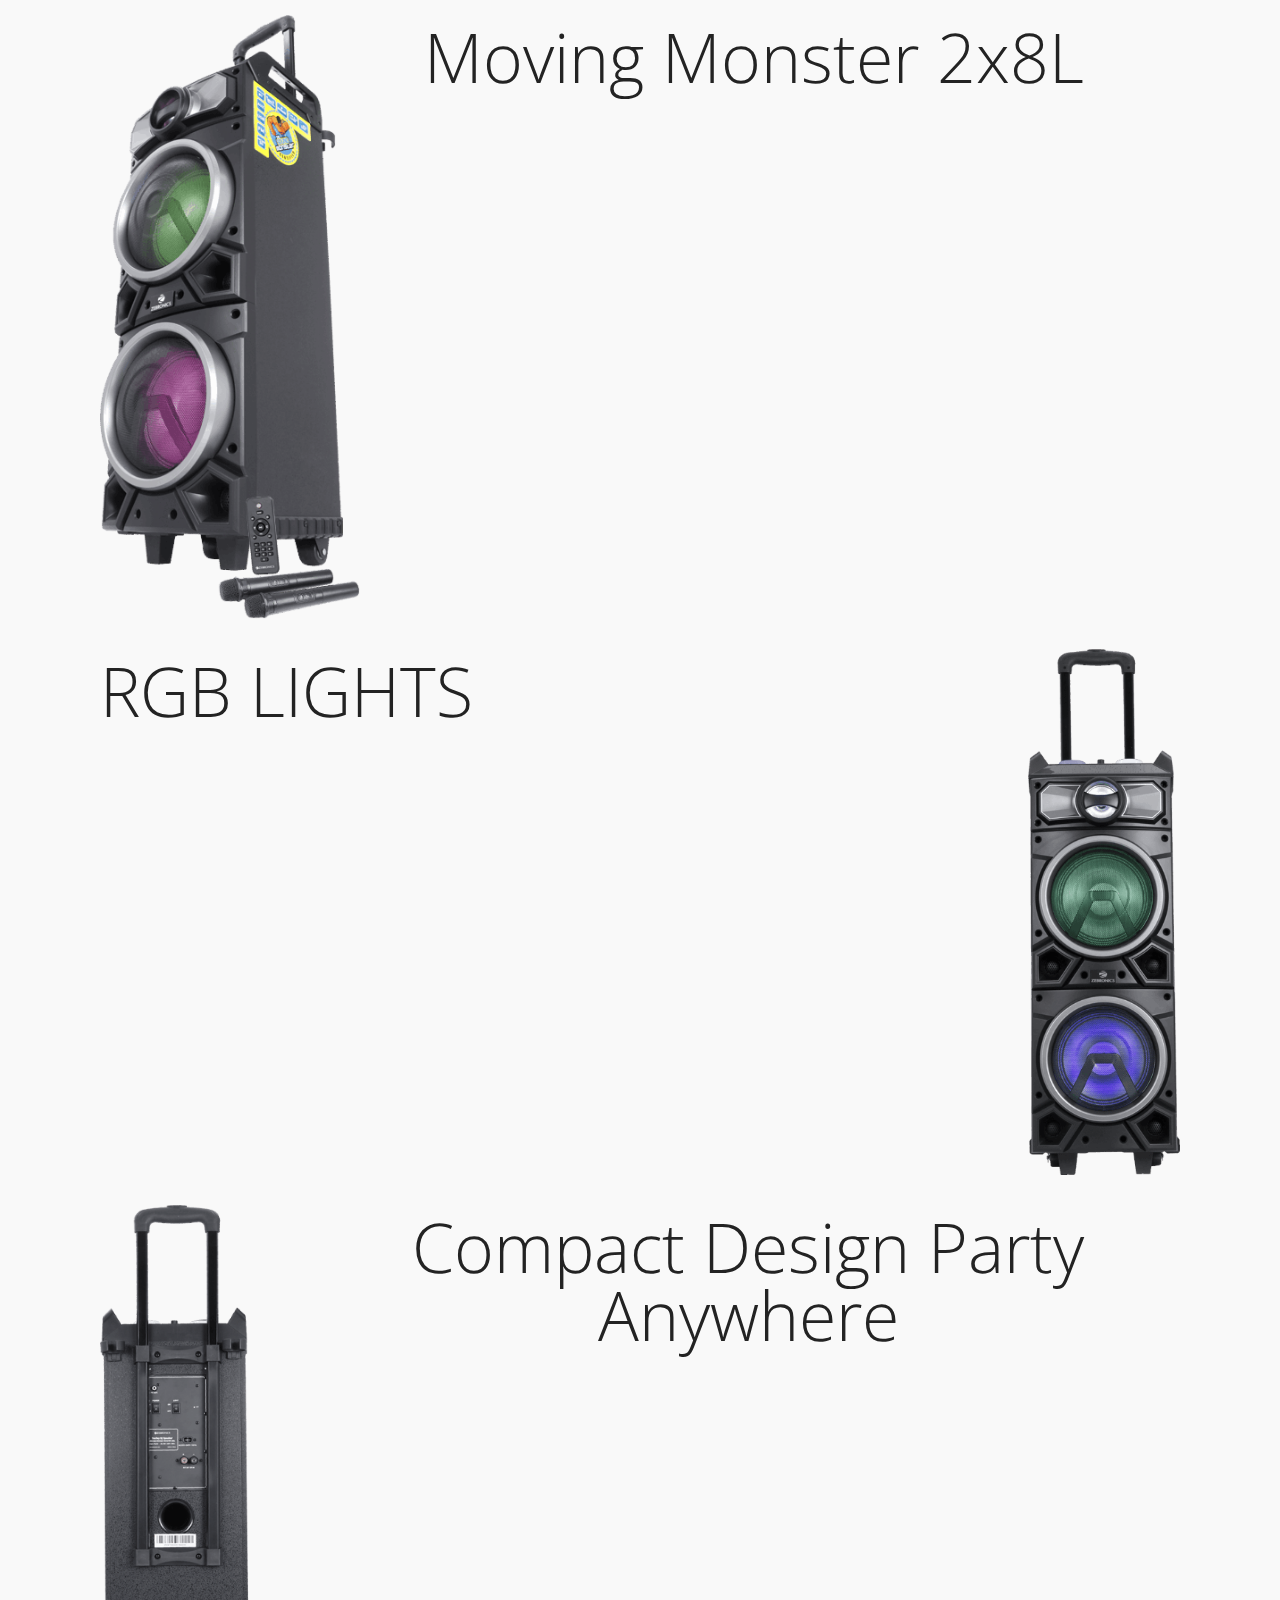
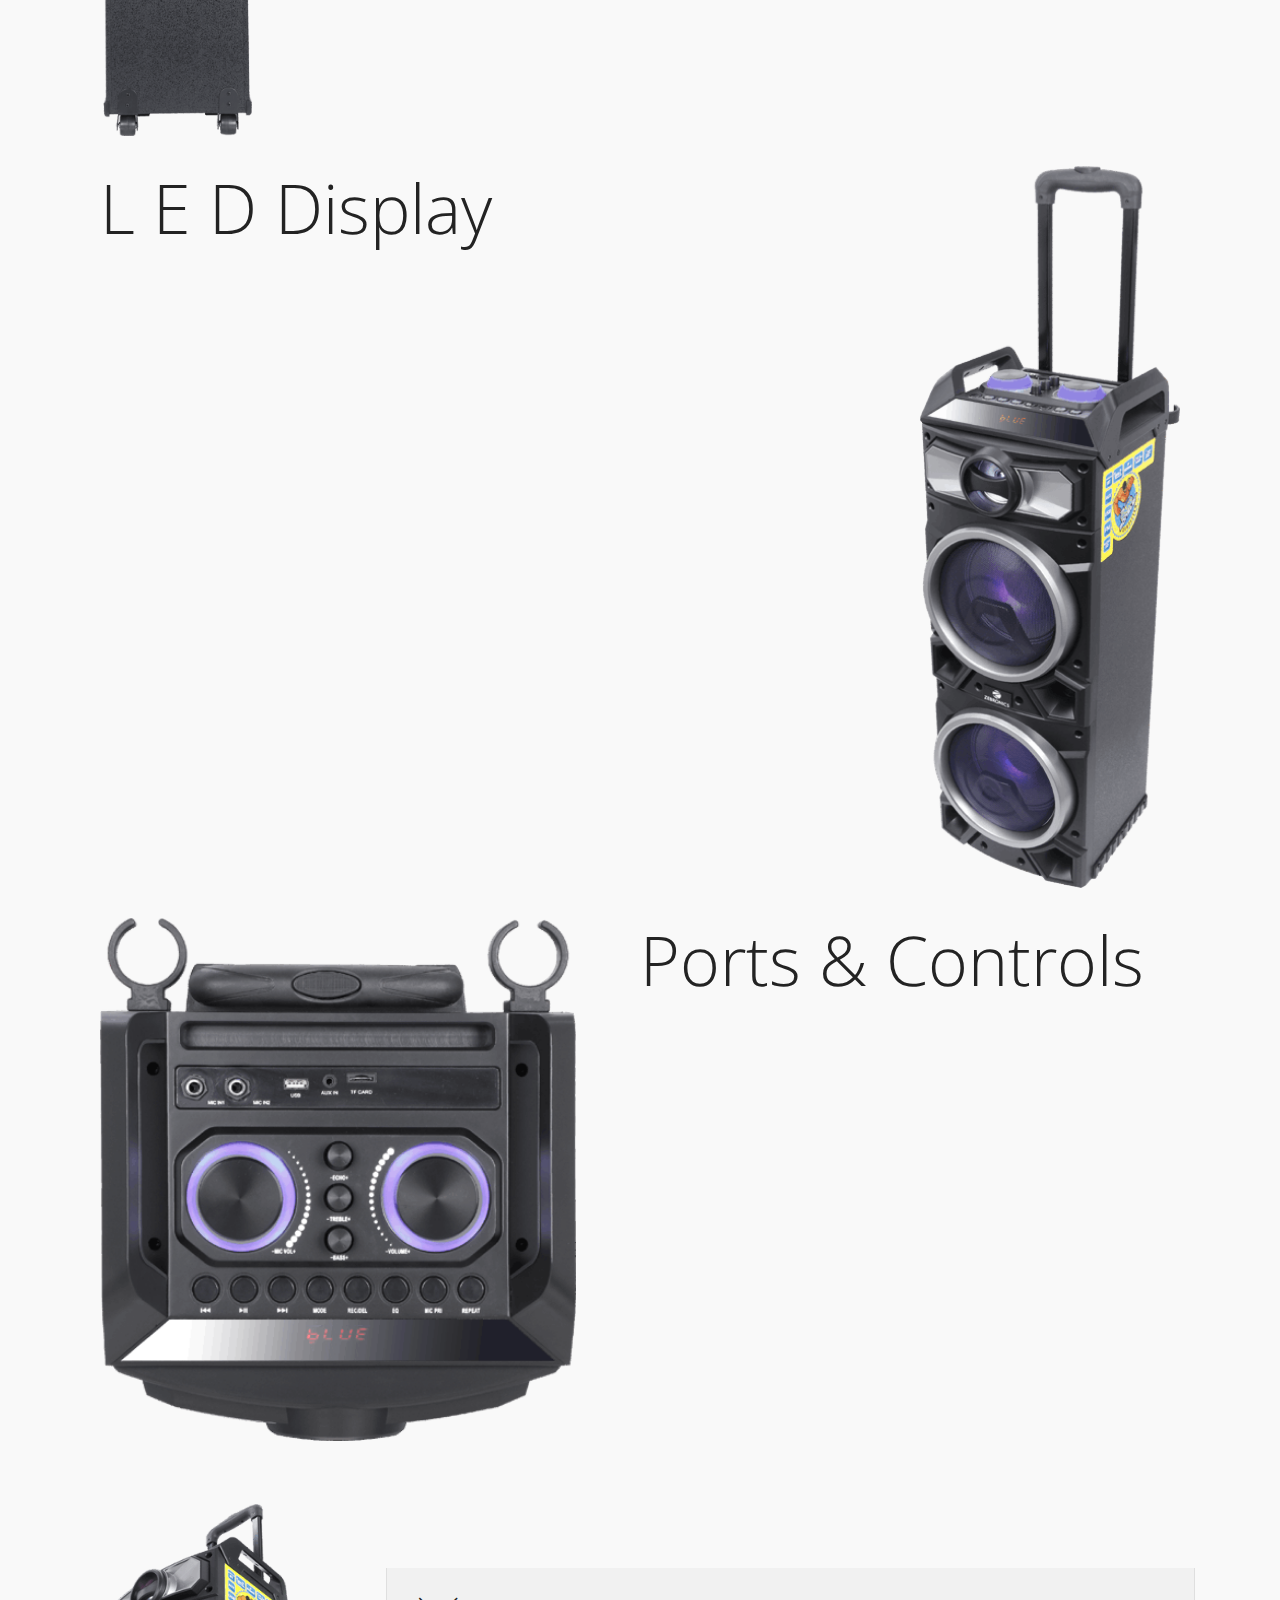
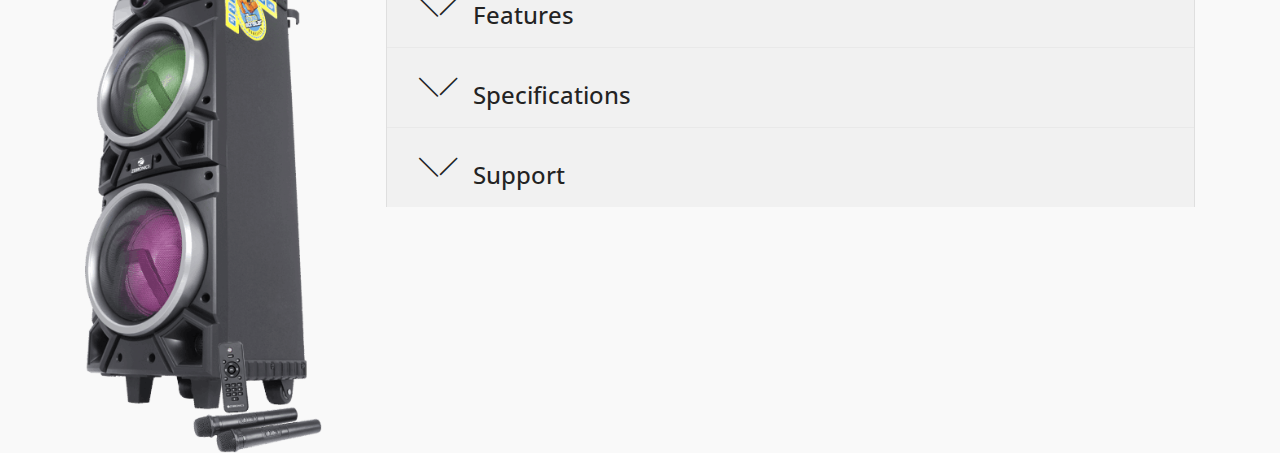
==== commit a5c22cc5: "edit" ====
--- a/index.html
+++ b/index.html
@@ -1,23 +1,23 @@
 <!DOCTYPE html>
 <html  >
 <head>
-  <!-- Site made with Mobirise Website Builder v4.10.2, https://mobirise.com -->
+  <!-- Site made with Mobirise Website Builder v4.10.3, https://mobirise.com -->
   <meta charset="UTF-8">
   <meta http-equiv="X-UA-Compatible" content="IE=edge">
-  <meta name="generator" content="Mobirise v4.10.2, mobirise.com">
+  <meta name="generator" content="Mobirise v4.10.3, mobirise.com">
   <meta name="viewport" content="width=device-width, initial-scale=1, minimum-scale=1">
   <link rel="shortcut icon" href="assets/images/logo4.png" type="image/x-icon">
   <meta name="description" content="">
   
   <title>Home</title>
+  <link rel="stylesheet" href="assets/web/assets/mobirise-icons/mobirise-icons.css">
   <link rel="stylesheet" href="assets/tether/tether.min.css">
   <link rel="stylesheet" href="assets/bootstrap/css/bootstrap.min.css">
   <link rel="stylesheet" href="assets/bootstrap/css/bootstrap-grid.min.css">
   <link rel="stylesheet" href="assets/bootstrap/css/bootstrap-reboot.min.css">
   <link rel="stylesheet" href="assets/theme/css/style.css">
   <link rel="stylesheet" href="assets/mobirise/css/mbr-additional.css" type="text/css">
-  <link rel="stylesheet" href="https://unpkg.com/aos@next/dist/aos.css" />
-
+  
   
   
 </head>
@@ -33,39 +33,234 @@
         <div class="col-md-12">
             <div class="media-container-row">
                 <div class="mbr-figure" style="width: 30%;">
-                    <img data-aos="zoom-out-up" src="assets/images/1-291x676.png" alt="Mobirise" title="">
-                </div>
-                <div class="align-left aside-content">
-                    <h2 data-aos="slide-up" class="mbr-title pt-2 mbr-fonts-style display-1">Moving Monster 2x8L&nbsp;</h2>
-                    <div class="mbr-section-text">
-                        <p data-aos="slide-up class="mbr-text text1 pt-2 mbr-light mbr-fonts-style display-7">
-                        Take your party with you with our DJ Trolley speaker Zeb-500 moving monster 2x8L that comes affixed with wheels and a study handle a top.
-Take the party wherever you go with loud music and RGB lights on DJ Trolley speaker Zeb-500 moving monster 2x8L. Have a karaoke party with your friends with 2 wireless mics that come included or record your voice and have a blast. 
-                        </p>
-                        
-                    </div>
-                    <!--Btn-->
-                    
-                </div>
-            </div>
-        </div>
-    </div>
-</section>
-
-
-  <section class="engine"><a href="https://mobirise.info/e">how to make a site for free</a></section><script src="assets/web/assets/jquery/jquery.min.js"></script>
+                    <img src="assets/images/1-291x676.png" alt="Mobirise" title="">
+                </div>
+                <div class="align-left aside-content">
+                    <h2 class="mbr-title pt-2 mbr-fonts-style display-1">Moving Monster 2x8L&nbsp;</h2>
+                    <div class="mbr-section-text">
+                        <p class="mbr-text text1 pt-2 mbr-light mbr-fonts-style display-7"></p>
+                        
+                    </div>
+                    <!--Btn-->
+                    
+                </div>
+            </div>
+        </div>
+    </div>
+</section>
+
+<section class="engine"><a href="https://mobirise.info/p">site templates free download</a></section><section class="services2 cid-rtOUtCdpMM" id="services2-9">
+    <!---->
+    
+    <!---->
+    <!--Overlay-->
+    
+    <!--Container-->
+    <div class="container">
+        <div class="col-md-12">
+            <div class="media-container-row">
+                <div class="mbr-figure" style="width: 20%;">
+                    <img src="assets/images/2-206x713.png" alt="Mobirise" title="">
+                </div>
+                <div class="align-left aside-content">
+                    <h2 class="mbr-title pt-2 mbr-fonts-style display-1">
+                        RGB LIGHTS</h2>
+                    <div class="mbr-section-text">
+                        <p class="mbr-text text1 pt-2 mbr-light mbr-fonts-style display-7"></p>
+                        
+                    </div>
+                    <!--Btn-->
+                    
+                </div>
+            </div>
+        </div>
+    </div>
+</section>
+
+<section class="services2 cid-rtOUuuJWUR" id="services2-a">
+    <!---->
+    
+    <!---->
+    <!--Overlay-->
+    
+    <!--Container-->
+    <div class="container">
+        <div class="col-md-12">
+            <div class="media-container-row">
+                <div class="mbr-figure" style="width: 20%;">
+                    <img src="assets/images/3-194x677.png" alt="Mobirise" title="">
+                </div>
+                <div class="align-left aside-content">
+                    <h2 class="mbr-title pt-2 mbr-fonts-style display-1">
+                        Compact Design Party Anywhere</h2>
+                    <div class="mbr-section-text">
+                        <p class="mbr-text text1 pt-2 mbr-light mbr-fonts-style display-7"></p>
+                        
+                    </div>
+                    <!--Btn-->
+                    
+                </div>
+            </div>
+        </div>
+    </div>
+</section>
+
+<section class="services2 cid-rtOUv2qSZK" id="services2-b">
+    <!---->
+    
+    <!---->
+    <!--Overlay-->
+    
+    <!--Container-->
+    <div class="container">
+        <div class="col-md-12">
+            <div class="media-container-row">
+                <div class="mbr-figure" style="width: 30%;">
+                    <img src="assets/images/4-256x711.png" alt="Mobirise" title="">
+                </div>
+                <div class="align-left aside-content">
+                    <h2 class="mbr-title pt-2 mbr-fonts-style display-1">
+                        L E D Display</h2>
+                    <div class="mbr-section-text">
+                        
+                        
+                    </div>
+                    <!--Btn-->
+                    
+                </div>
+            </div>
+        </div>
+    </div>
+</section>
+
+<section class="services2 cid-rtOUwzichR" id="services2-c">
+    <!---->
+    
+    <!---->
+    <!--Overlay-->
+    
+    <!--Container-->
+    <div class="container">
+        <div class="col-md-12">
+            <div class="media-container-row">
+                <div class="mbr-figure" style="width: 50%;">
+                    <img src="assets/images/5-435x478.png" alt="Mobirise" title="">
+                </div>
+                <div class="align-left aside-content">
+                    <h2 class="mbr-title pt-2 mbr-fonts-style display-1">
+                        Ports &amp; Controls</h2>
+                    <div class="mbr-section-text">
+                        <p class="mbr-text text1 pt-2 mbr-light mbr-fonts-style display-7"></p>
+                        
+                    </div>
+                    <!--Btn-->
+                    
+                </div>
+            </div>
+        </div>
+    </div>
+</section>
+
+<section class="accordion2 cid-rtOUQTgO0d" id="accordion2-d">
+
+    
+
+
+    
+    <div class="container">
+        <div class="media-container-row pt-5">
+            <div class="accordion-content">
+                
+                
+                <div id="bootstrap-accordion_5" class="panel-group accordionStyles accordion pt-5 mt-3" role="tablist" aria-multiselectable="true">
+                        <div class="card">
+                            <div class="card-header" role="tab" id="headingOne">
+                                <a role="button" class="collapsed panel-title text-black" data-toggle="collapse" data-core="" href="#collapse1_5" aria-expanded="false" aria-controls="collapse1">
+                                    <h4 class="mbr-fonts-style display-5">
+                                        <span class="sign mbr-iconfont mbri-arrow-down inactive"></span>Features</h4>
+                                </a>
+                            </div>
+                            <div id="collapse1_5" class="panel-collapse noScroll collapse" role="tabpanel" aria-labelledby="headingOne" data-parent="#bootstrap-accordion_5">
+                                <div class="panel-body p-4">
+                                    <p class="mbr-fonts-style panel-text display-7">Trolley speaker
+<br>Wireless BT / USB / Micro SD / FM / AUX  / Mic Input x 2 Karaoke
+<br>LED display<br>LED lights with On/Off switch
+<br>20.32cm (8") x 2 full range speaker
+<br>Remote control
+<br>Two wireless Mic
+<br>Equalizer preset
+<br>Phone/tablet holder
+<br>Built-in rechargeable battery
+<br>Supports external battery
+<br>Volume, bass &amp; treble controls
+<br>Recording</p>
+                                </div>
+                            </div>
+                        </div>
+                
+                        <div class="card">
+                            <div class="card-header" role="tab" id="headingTwo">
+                                <a role="button" class="collapsed panel-title text-black" data-toggle="collapse" data-core="" href="#collapse2_5" aria-expanded="false" aria-controls="collapse2">
+                                    <h4 class="mbr-fonts-style mbr-fonts-style display-5">
+                                        <span class="sign mbr-iconfont mbri-arrow-down inactive"></span>Specifications</h4>
+                                </a>
+                                
+                            </div>
+                            <div id="collapse2_5" class="panel-collapse noScroll collapse" role="tabpanel" aria-labelledby="headingTwo" data-parent="#bootstrap-accordion_5">
+                                <div class="panel-body p-4">
+                                    <p class="mbr-fonts-style panel-text display-7"><strong>Driver size:</strong><br><strong><br>Full range&nbsp;:</strong> 20.32cm(8") x 2
+<br><strong>Tweeter :</strong> 7.62cm(3") x 1
+<br><strong>Impedance:</strong><br><strong><br> Full range :</strong> 4Ω<br><strong> Tweeter </strong>: 6Ω&nbsp;&nbsp;<br><strong>Frequency response : </strong>80Hz-18kHz&nbsp;<br><strong>S/N ratio:</strong> ≥60dB<br><strong>File format support (USB/mSD) :</strong> MP3，WMA，WAV
+<br><strong>Line input :</strong> 3.5mm<br><strong>Max. supported USB/mSD memory size : </strong>32GB
+<br><strong>FM frequency range :</strong> 87.5 MHz - 108 MHz
+<br><strong>Charging time :</strong> 10hrs
+<br><strong>Playback time : </strong>11.5 hrs*
+<br><strong>BT name	</strong>: ZEB-500 MOVING MONSTER 2X8L
+<br><strong>BT version :</strong> 4.2
+<br><strong>Product dimension (W x D x H) :</strong> 275 x 300 x 827 mm
+<br><strong>Package dimension (W X D X H) :</strong> 348 x 365 x 895 mm
+<br><strong>Net. weight : </strong>13.36kg</p>
+                                </div>
+                            </div>
+                        </div>
+                
+                        <div class="card">
+                            <div class="card-header" role="tab" id="headingThree">
+                                <a role="button" class="collapsed panel-title text-black" data-toggle="collapse" data-core="" href="#collapse3_5" aria-expanded="false" aria-controls="collapse3">
+                                    <h4 class="mbr-fonts-style display-5">
+                                        <span class="sign mbr-iconfont mbri-arrow-down inactive"></span>Support</h4>
+                                </a>
+                            </div>
+                            <div id="collapse3_5" class="panel-collapse noScroll collapse" role="tabpanel" aria-labelledby="headingThree" data-parent="#bootstrap-accordion_5">
+                                <div class="panel-body p-4">
+                                    <p class="mbr-fonts-style panel-text display-7"><a href="https://zebronics.com/zebcare" target="_blank">Find Service Center</a></p>
+                                </div>
+                            </div>
+                        </div>
+                
+                        
+                
+                        
+                
+                        
+                </div>
+            </div>
+            <div class="mbr-figure" style="width: 35%;">
+                    <img src="assets/images/1-291x676.png" alt="Mobirise" title="">
+            </div>
+        </div>
+    </div>
+</section>
+
+
+  <script src="assets/web/assets/jquery/jquery.min.js"></script>
   <script src="assets/popper/popper.min.js"></script>
   <script src="assets/tether/tether.min.js"></script>
   <script src="assets/bootstrap/js/bootstrap.min.js"></script>
   <script src="assets/smoothscroll/smooth-scroll.js"></script>
+  <script src="assets/mbr-switch-arrow/mbr-switch-arrow.js"></script>
   <script src="assets/theme/js/script.js"></script>
-  <script src="https://code.jquery.com/jquery-3.3.1.js"></script>
-  <script src="https://unpkg.com/aos@next/dist/aos.js"></script>
-  <script>
-      AOS.init({
-          duration: 3000,
-      });
-    </script>
+  
   
 </body>
 </html>--- a/assets/web/assets/mobirise-icons/mobirise-icons.css
+++ b/assets/web/assets/mobirise-icons/mobirise-icons.css
@@ -0,0 +1,476 @@
+@font-face {
+  font-family: 'MobiriseIcons';
+  src:  url('mobirise-icons.eot?spat4u');
+  src:  url('mobirise-icons.eot?spat4u#iefix') format('embedded-opentype'),
+    url('mobirise-icons.ttf?spat4u') format('truetype'),
+    url('mobirise-icons.woff?spat4u') format('woff'),
+    url('mobirise-icons.svg?spat4u#MobiriseIcons') format('svg');
+  font-weight: normal;
+  font-style: normal;
+}
+
+[class^="mbri-"], [class*=" mbri-"] {
+  /* use !important to prevent issues with browser extensions that change fonts */
+  font-family: MobiriseIcons !important;
+  speak: none;
+  font-style: normal;
+  font-weight: normal;
+  font-variant: normal;
+  text-transform: none;
+  line-height: 1;
+
+  /* Better Font Rendering =========== */
+  -webkit-font-smoothing: antialiased;
+  -moz-osx-font-smoothing: grayscale;
+}
+
+.mbri-add-submenu:before {
+  content: "\e900";
+}
+.mbri-alert:before {
+  content: "\e901";
+}
+.mbri-align-center:before {
+  content: "\e902";
+}
+.mbri-align-justify:before {
+  content: "\e903";
+}
+.mbri-align-left:before {
+  content: "\e904";
+}
+.mbri-align-right:before {
+  content: "\e905";
+}
+.mbri-android:before {
+  content: "\e906";
+}
+.mbri-apple:before {
+  content: "\e907";
+}
+.mbri-arrow-down:before {
+  content: "\e908";
+}
+.mbri-arrow-next:before {
+  content: "\e909";
+}
+.mbri-arrow-prev:before {
+  content: "\e90a";
+}
+.mbri-arrow-up:before {
+  content: "\e90b";
+}
+.mbri-bold:before {
+  content: "\e90c";
+}
+.mbri-bookmark:before {
+  content: "\e90d";
+}
+.mbri-bootstrap:before {
+  content: "\e90e";
+}
+.mbri-briefcase:before {
+  content: "\e90f";
+}
+.mbri-browse:before {
+  content: "\e910";
+}
+.mbri-bulleted-list:before {
+  content: "\e911";
+}
+.mbri-calendar:before {
+  content: "\e912";
+}
+.mbri-camera:before {
+  content: "\e913";
+}
+.mbri-cart-add:before {
+  content: "\e914";
+}
+.mbri-cart-full:before {
+  content: "\e915";
+}
+.mbri-cash:before {
+  content: "\e916";
+}
+.mbri-change-style:before {
+  content: "\e917";
+}
+.mbri-chat:before {
+  content: "\e918";
+}
+.mbri-clock:before {
+  content: "\e919";
+}
+.mbri-close:before {
+  content: "\e91a";
+}
+.mbri-cloud:before {
+  content: "\e91b";
+}
+.mbri-code:before {
+  content: "\e91c";
+}
+.mbri-contact-form:before {
+  content: "\e91d";
+}
+.mbri-credit-card:before {
+  content: "\e91e";
+}
+.mbri-cursor-click:before {
+  content: "\e91f";
+}
+.mbri-cust-feedback:before {
+  content: "\e920";
+}
+.mbri-database:before {
+  content: "\e921";
+}
+.mbri-delivery:before {
+  content: "\e922";
+}
+.mbri-desktop:before {
+  content: "\e923";
+}
+.mbri-devices:before {
+  content: "\e924";
+}
+.mbri-down:before {
+  content: "\e925";
+}
+.mbri-download:before {
+  content: "\e989";
+}
+.mbri-drag-n-drop:before {
+  content: "\e927";
+}
+.mbri-drag-n-drop2:before {
+  content: "\e928";
+}
+.mbri-edit:before {
+  content: "\e929";
+}
+.mbri-edit2:before {
+  content: "\e92a";
+}
+.mbri-error:before {
+  content: "\e92b";
+}
+.mbri-extension:before {
+  content: "\e92c";
+}
+.mbri-features:before {
+  content: "\e92d";
+}
+.mbri-file:before {
+  content: "\e92e";
+}
+.mbri-flag:before {
+  content: "\e92f";
+}
+.mbri-folder:before {
+  content: "\e930";
+}
+.mbri-gift:before {
+  content: "\e931";
+}
+.mbri-github:before {
+  content: "\e932";
+}
+.mbri-globe:before {
+  content: "\e933";
+}
+.mbri-globe-2:before {
+  content: "\e934";
+}
+.mbri-growing-chart:before {
+  content: "\e935";
+}
+.mbri-hearth:before {
+  content: "\e936";
+}
+.mbri-help:before {
+  content: "\e937";
+}
+.mbri-home:before {
+  content: "\e938";
+}
+.mbri-hot-cup:before {
+  content: "\e939";
+}
+.mbri-idea:before {
+  content: "\e93a";
+}
+.mbri-image-gallery:before {
+  content: "\e93b";
+}
+.mbri-image-slider:before {
+  content: "\e93c";
+}
+.mbri-info:before {
+  content: "\e93d";
+}
+.mbri-italic:before {
+  content: "\e93e";
+}
+.mbri-key:before {
+  content: "\e93f";
+}
+.mbri-laptop:before {
+  content: "\e940";
+}
+.mbri-layers:before {
+  content: "\e941";
+}
+.mbri-left-right:before {
+  content: "\e942";
+}
+.mbri-left:before {
+  content: "\e943";
+}
+.mbri-letter:before {
+  content: "\e944";
+}
+.mbri-like:before {
+  content: "\e945";
+}
+.mbri-link:before {
+  content: "\e946";
+}
+.mbri-lock:before {
+  content: "\e947";
+}
+.mbri-login:before {
+  content: "\e948";
+}
+.mbri-logout:before {
+  content: "\e949";
+}
+.mbri-magic-stick:before {
+  content: "\e94a";
+}
+.mbri-map-pin:before {
+  content: "\e94b";
+}
+.mbri-menu:before {
+  content: "\e94c";
+}
+.mbri-mobile:before {
+  content: "\e94d";
+}
+.mbri-mobile2:before {
+  content: "\e94e";
+}
+.mbri-mobirise:before {
+  content: "\e94f";
+}
+.mbri-more-horizontal:before {
+  content: "\e950";
+}
+.mbri-more-vertical:before {
+  content: "\e951";
+}
+.mbri-music:before {
+  content: "\e952";
+}
+.mbri-new-file:before {
+  content: "\e953";
+}
+.mbri-numbered-list:before {
+  content: "\e954";
+}
+.mbri-opened-folder:before {
+  content: "\e955";
+}
+.mbri-pages:before {
+  content: "\e956";
+}
+.mbri-paper-plane:before {
+  content: "\e957";
+}
+.mbri-paperclip:before {
+  content: "\e958";
+}
+.mbri-photo:before {
+  content: "\e959";
+}
+.mbri-photos:before {
+  content: "\e95a";
+}
+.mbri-pin:before {
+  content: "\e95b";
+}
+.mbri-play:before {
+  content: "\e95c";
+}
+.mbri-plus:before {
+  content: "\e95d";
+}
+.mbri-preview:before {
+  content: "\e95e";
+}
+.mbri-print:before {
+  content: "\e95f";
+}
+.mbri-protect:before {
+  content: "\e960";
+}
+.mbri-question:before {
+  content: "\e961";
+}
+.mbri-quote-left:before {
+  content: "\e962";
+}
+.mbri-quote-right:before {
+  content: "\e963";
+}
+.mbri-refresh:before {
+  content: "\e964";
+}
+.mbri-responsive:before {
+  content: "\e965";
+}
+.mbri-right:before {
+  content: "\e966";
+}
+.mbri-rocket:before {
+  content: "\e967";
+}
+.mbri-sad-face:before {
+  content: "\e968";
+}
+.mbri-sale:before {
+  content: "\e969";
+}
+.mbri-save:before {
+  content: "\e96a";
+}
+.mbri-search:before {
+  content: "\e96b";
+}
+.mbri-setting:before {
+  content: "\e96c";
+}
+.mbri-setting2:before {
+  content: "\e96d";
+}
+.mbri-setting3:before {
+  content: "\e96e";
+}
+.mbri-share:before {
+  content: "\e96f";
+}
+.mbri-shopping-bag:before {
+  content: "\e970";
+}
+.mbri-shopping-basket:before {
+  content: "\e971";
+}
+.mbri-shopping-cart:before {
+  content: "\e972";
+}
+.mbri-sites:before {
+  content: "\e973";
+}
+.mbri-smile-face:before {
+  content: "\e974";
+}
+.mbri-speed:before {
+  content: "\e975";
+}
+.mbri-star:before {
+  content: "\e976";
+}
+.mbri-success:before {
+  content: "\e977";
+}
+.mbri-sun:before {
+  content: "\e978";
+}
+.mbri-sun2:before {
+  content: "\e979";
+}
+.mbri-tablet:before {
+  content: "\e97a";
+}
+.mbri-tablet-vertical:before {
+  content: "\e97b";
+}
+.mbri-target:before {
+  content: "\e97c";
+}
+.mbri-timer:before {
+  content: "\e97d";
+}
+.mbri-to-ftp:before {
+  content: "\e97e";
+}
+.mbri-to-local-drive:before {
+  content: "\e97f";
+}
+.mbri-touch-swipe:before {
+  content: "\e980";
+}
+.mbri-touch:before {
+  content: "\e981";
+}
+.mbri-trash:before {
+  content: "\e982";
+}
+.mbri-underline:before {
+  content: "\e983";
+}
+.mbri-unlink:before {
+  content: "\e984";
+}
+.mbri-unlock:before {
+  content: "\e985";
+}
+.mbri-up-down:before {
+  content: "\e986";
+}
+.mbri-up:before {
+  content: "\e987";
+}
+.mbri-update:before {
+  content: "\e988";
+}
+.mbri-upload:before {
+ content: "\e926"; 
+}
+.mbri-user:before {
+  content: "\e98a";
+}
+.mbri-user2:before {
+  content: "\e98b";
+}
+.mbri-users:before {
+  content: "\e98c";
+}
+.mbri-video:before {
+  content: "\e98d";
+}
+.mbri-video-play:before {
+  content: "\e98e";
+}
+.mbri-watch:before {
+  content: "\e98f";
+}
+.mbri-website-theme:before {
+  content: "\e990";
+}
+.mbri-wifi:before {
+  content: "\e991";
+}
+.mbri-windows:before {
+  content: "\e992";
+}
+.mbri-zoom-out:before {
+  content: "\e993";
+}
+.mbri-redo:before {
+  content: "\e994";
+}
+.mbri-undo:before {
+  content: "\e995";
+}
--- a/assets/theme/css/style.css
+++ b/assets/theme/css/style.css
@@ -495,6 +495,10 @@
 .jq-selectbox li {
   padding: 1.07em .5em; }
 
+div[data-for^="input-range"] input {
+  padding-left: 0;
+  padding-right: 0; }
+
 .modal-dialog, .modal-content {
   height: 100%; }
 
--- a/assets/mobirise/css/mbr-additional.css
+++ b/assets/mobirise/css/mbr-additional.css
@@ -1480,6 +1480,385 @@
   text-decoration: line-through;
   color: #767676;
 }
+.cid-rtOUtCdpMM {
+  padding-top: 15px;
+  padding-bottom: 15px;
+  background-color: #f9f9f9;
+}
+.cid-rtOUtCdpMM .mbr-section-btn > * {
+  margin: 0;
+}
+.cid-rtOUtCdpMM h4 {
+  font-weight: 500;
+}
+.cid-rtOUtCdpMM p {
+  color: #232323;
+}
+.cid-rtOUtCdpMM .aside-content {
+  -webkit-flex-basis: 100%;
+  flex-basis: 100%;
+  display: flex;
+  flex-direction: column;
+  justify-content: center;
+}
+.cid-rtOUtCdpMM .block-content {
+  display: -webkit-flex;
+  flex-direction: column;
+  -webkit-flex-direction: column;
+  word-break: break-word;
+}
+.cid-rtOUtCdpMM .media {
+  margin: initial;
+  align-items: center;
+  -webkit-align-items: center;
+}
+.cid-rtOUtCdpMM .mbr-figure {
+  align-self: flex-start;
+  -webkit-align-self: flex-start;
+  -webkit-flex-shrink: 0;
+  flex-shrink: 0;
+}
+.cid-rtOUtCdpMM .card-img {
+  padding-right: 2rem;
+  width: auto;
+}
+.cid-rtOUtCdpMM .card-img span {
+  font-size: 72px;
+  color: #707070;
+}
+@media (min-width: 992px) {
+  .cid-rtOUtCdpMM .mbr-figure {
+    padding-right: 4rem;
+    padding-right: 0;
+    padding-left: 4rem;
+  }
+  .cid-rtOUtCdpMM .media-container-row {
+    -webkit-flex-direction: row-reverse;
+  }
+}
+@media (max-width: 991px) {
+  .cid-rtOUtCdpMM .mbr-figure {
+    padding-right: 0;
+    padding-bottom: 1rem;
+    margin-bottom: 2rem;
+    padding-bottom: 0;
+    margin-bottom: 0;
+    padding-top: 1rem;
+    margin-top: 2rem;
+  }
+  .cid-rtOUtCdpMM .media-container-row {
+    -webkit-flex-direction: column-reverse;
+  }
+}
+@media (max-width: 300px) {
+  .cid-rtOUtCdpMM .card-img span {
+    font-size: 40px !important;
+  }
+}
+.cid-rtOUtCdpMM .cost {
+  text-decoration: line-through;
+  color: #767676;
+}
+.cid-rtOUuuJWUR {
+  padding-top: 15px;
+  padding-bottom: 15px;
+  background-color: #f9f9f9;
+}
+.cid-rtOUuuJWUR .mbr-section-btn > * {
+  margin: 0;
+}
+.cid-rtOUuuJWUR h4 {
+  font-weight: 500;
+}
+.cid-rtOUuuJWUR p {
+  color: #232323;
+}
+.cid-rtOUuuJWUR .aside-content {
+  -webkit-flex-basis: 100%;
+  flex-basis: 100%;
+  display: flex;
+  flex-direction: column;
+  justify-content: center;
+}
+.cid-rtOUuuJWUR .block-content {
+  display: -webkit-flex;
+  flex-direction: column;
+  -webkit-flex-direction: column;
+  word-break: break-word;
+}
+.cid-rtOUuuJWUR .media {
+  margin: initial;
+  align-items: center;
+  -webkit-align-items: center;
+}
+.cid-rtOUuuJWUR .mbr-figure {
+  align-self: flex-start;
+  -webkit-align-self: flex-start;
+  -webkit-flex-shrink: 0;
+  flex-shrink: 0;
+}
+.cid-rtOUuuJWUR .card-img {
+  padding-right: 2rem;
+  width: auto;
+}
+.cid-rtOUuuJWUR .card-img span {
+  font-size: 72px;
+  color: #707070;
+}
+@media (min-width: 992px) {
+  .cid-rtOUuuJWUR .mbr-figure {
+    padding-right: 4rem;
+  }
+}
+@media (max-width: 991px) {
+  .cid-rtOUuuJWUR .mbr-figure {
+    padding-right: 0;
+    padding-bottom: 1rem;
+    margin-bottom: 2rem;
+  }
+}
+@media (max-width: 300px) {
+  .cid-rtOUuuJWUR .card-img span {
+    font-size: 40px !important;
+  }
+}
+.cid-rtOUuuJWUR .cost {
+  text-decoration: line-through;
+  color: #767676;
+}
+.cid-rtOUuuJWUR H2 {
+  text-align: center;
+}
+.cid-rtOUuuJWUR .text1 {
+  text-align: center;
+}
+.cid-rtOUv2qSZK {
+  padding-top: 15px;
+  padding-bottom: 15px;
+  background-color: #f9f9f9;
+}
+.cid-rtOUv2qSZK .mbr-section-btn > * {
+  margin: 0;
+}
+.cid-rtOUv2qSZK h4 {
+  font-weight: 500;
+}
+.cid-rtOUv2qSZK p {
+  color: #232323;
+}
+.cid-rtOUv2qSZK .aside-content {
+  -webkit-flex-basis: 100%;
+  flex-basis: 100%;
+  display: flex;
+  flex-direction: column;
+  justify-content: center;
+}
+.cid-rtOUv2qSZK .block-content {
+  display: -webkit-flex;
+  flex-direction: column;
+  -webkit-flex-direction: column;
+  word-break: break-word;
+}
+.cid-rtOUv2qSZK .media {
+  margin: initial;
+  align-items: center;
+  -webkit-align-items: center;
+}
+.cid-rtOUv2qSZK .mbr-figure {
+  align-self: flex-start;
+  -webkit-align-self: flex-start;
+  -webkit-flex-shrink: 0;
+  flex-shrink: 0;
+}
+.cid-rtOUv2qSZK .card-img {
+  padding-right: 2rem;
+  width: auto;
+}
+.cid-rtOUv2qSZK .card-img span {
+  font-size: 72px;
+  color: #707070;
+}
+@media (min-width: 992px) {
+  .cid-rtOUv2qSZK .mbr-figure {
+    padding-right: 4rem;
+    padding-right: 0;
+    padding-left: 4rem;
+  }
+  .cid-rtOUv2qSZK .media-container-row {
+    -webkit-flex-direction: row-reverse;
+  }
+}
+@media (max-width: 991px) {
+  .cid-rtOUv2qSZK .mbr-figure {
+    padding-right: 0;
+    padding-bottom: 1rem;
+    margin-bottom: 2rem;
+    padding-bottom: 0;
+    margin-bottom: 0;
+    padding-top: 1rem;
+    margin-top: 2rem;
+  }
+  .cid-rtOUv2qSZK .media-container-row {
+    -webkit-flex-direction: column-reverse;
+  }
+}
+@media (max-width: 300px) {
+  .cid-rtOUv2qSZK .card-img span {
+    font-size: 40px !important;
+  }
+}
+.cid-rtOUv2qSZK .cost {
+  text-decoration: line-through;
+  color: #767676;
+}
+.cid-rtOUwzichR {
+  padding-top: 15px;
+  padding-bottom: 15px;
+  background-color: #f9f9f9;
+}
+.cid-rtOUwzichR .mbr-section-btn > * {
+  margin: 0;
+}
+.cid-rtOUwzichR h4 {
+  font-weight: 500;
+}
+.cid-rtOUwzichR p {
+  color: #232323;
+}
+.cid-rtOUwzichR .aside-content {
+  -webkit-flex-basis: 100%;
+  flex-basis: 100%;
+  display: flex;
+  flex-direction: column;
+  justify-content: center;
+}
+.cid-rtOUwzichR .block-content {
+  display: -webkit-flex;
+  flex-direction: column;
+  -webkit-flex-direction: column;
+  word-break: break-word;
+}
+.cid-rtOUwzichR .media {
+  margin: initial;
+  align-items: center;
+  -webkit-align-items: center;
+}
+.cid-rtOUwzichR .mbr-figure {
+  align-self: flex-start;
+  -webkit-align-self: flex-start;
+  -webkit-flex-shrink: 0;
+  flex-shrink: 0;
+}
+.cid-rtOUwzichR .card-img {
+  padding-right: 2rem;
+  width: auto;
+}
+.cid-rtOUwzichR .card-img span {
+  font-size: 72px;
+  color: #707070;
+}
+@media (min-width: 992px) {
+  .cid-rtOUwzichR .mbr-figure {
+    padding-right: 4rem;
+  }
+}
+@media (max-width: 991px) {
+  .cid-rtOUwzichR .mbr-figure {
+    padding-right: 0;
+    padding-bottom: 1rem;
+    margin-bottom: 2rem;
+  }
+}
+@media (max-width: 300px) {
+  .cid-rtOUwzichR .card-img span {
+    font-size: 40px !important;
+  }
+}
+.cid-rtOUwzichR .cost {
+  text-decoration: line-through;
+  color: #767676;
+}
+.cid-rtOUwzichR H2 {
+  text-align: left;
+}
+.cid-rtOUQTgO0d {
+  padding-top: 0px;
+  padding-bottom: 0px;
+  background-color: #f9f9f9;
+}
+.cid-rtOUQTgO0d p {
+  color: #767676;
+}
+.cid-rtOUQTgO0d .mbr-section-subtitle {
+  color: #767676;
+}
+.cid-rtOUQTgO0d .accordion-content {
+  flex-basis: 100%;
+  -webkit-flex-basis: 100%;
+}
+.cid-rtOUQTgO0d .panel-group {
+  width: 100%;
+}
+.cid-rtOUQTgO0d .card {
+  border-radius: 0px;
+  margin-bottom: -1px;
+}
+.cid-rtOUQTgO0d .card .card-header {
+  border-radius: 0px;
+  border: 0px;
+  padding: 0;
+}
+.cid-rtOUQTgO0d .card .card-header a.panel-title {
+  margin-bottom: 0;
+  font-style: normal;
+  font-weight: 500;
+  display: block;
+  text-decoration: none !important;
+  margin-top: -1px;
+  line-height: normal;
+}
+.cid-rtOUQTgO0d .card .card-header a.panel-title:focus {
+  text-decoration: none !important;
+}
+.cid-rtOUQTgO0d .card .card-header a.panel-title h4 {
+  padding: 1.3rem 2rem;
+  border: 1px solid #dfdfdf;
+  margin-bottom: 0;
+}
+.cid-rtOUQTgO0d .card .card-header a.panel-title h4 .sign {
+  padding-right: 1rem;
+}
+.cid-rtOUQTgO0d .mbr-figure {
+  -webkit-align-self: flex-start;
+  align-self: flex-start;
+  padding-left: 4rem;
+  padding-left: 0;
+  padding-right: 4rem;
+}
+.cid-rtOUQTgO0d .media-container-row {
+  -webkit-flex-direction: row-reverse;
+  flex-direction: row-reverse;
+}
+@media (max-width: 991px) {
+  .cid-rtOUQTgO0d .media-container-row {
+    -webkit-flex-direction: column-reverse;
+    flex-direction: column-reverse;
+  }
+  .cid-rtOUQTgO0d .mbr-figure {
+    padding-right: 0;
+    padding-left: 0;
+    padding-top: 2rem;
+    padding-top: 0;
+    padding-bottom: 2rem;
+  }
+}
+.cid-rtOUQTgO0d .panel-text {
+  color: #232323;
+  text-align: left;
+}
+.cid-rtOUQTgO0d H4 {
+  color: #232323;
+}
 .cid-rsApozCZtU {
   padding-top: 15px;
   padding-bottom: 15px;
@@ -1781,24 +2160,24 @@
 .cid-rsAqMHQYwz H2 {
   text-align: left;
 }
-.cid-rsAv4R6AOF {
-  background: #e1e1e1;
-  padding-top: 15px;
-  padding-bottom: 15px;
-}
-.cid-rsAv4R6AOF .image-block {
-  margin: auto;
-}
-.cid-rsAv4R6AOF figcaption {
-  position: relative;
-}
-.cid-rsAv4R6AOF figcaption div {
-  position: absolute;
-  bottom: 0;
+.cid-rsH0QajO7N {
+  padding-top: 0px;
+  padding-bottom: 0px;
+  background-color: #e1e1e1;
+}
+.cid-rsH0QajO7N .mbr-figure {
+  margin: 0 auto;
   width: 100%;
-}
-@media (max-width: 768px) {
-  .cid-rsAv4R6AOF .image-block {
+  display: -webkit-flex;
+  justify-content: center;
+  -webkit-justify-content: center;
+}
+.cid-rsH0QajO7N .mbr-figure img {
+  height: 100%;
+  margin: 0 auto;
+}
+@media (max-width: 991px) {
+  .cid-rsH0QajO7N .mbr-figure img {
     width: 100% !important;
   }
 }
